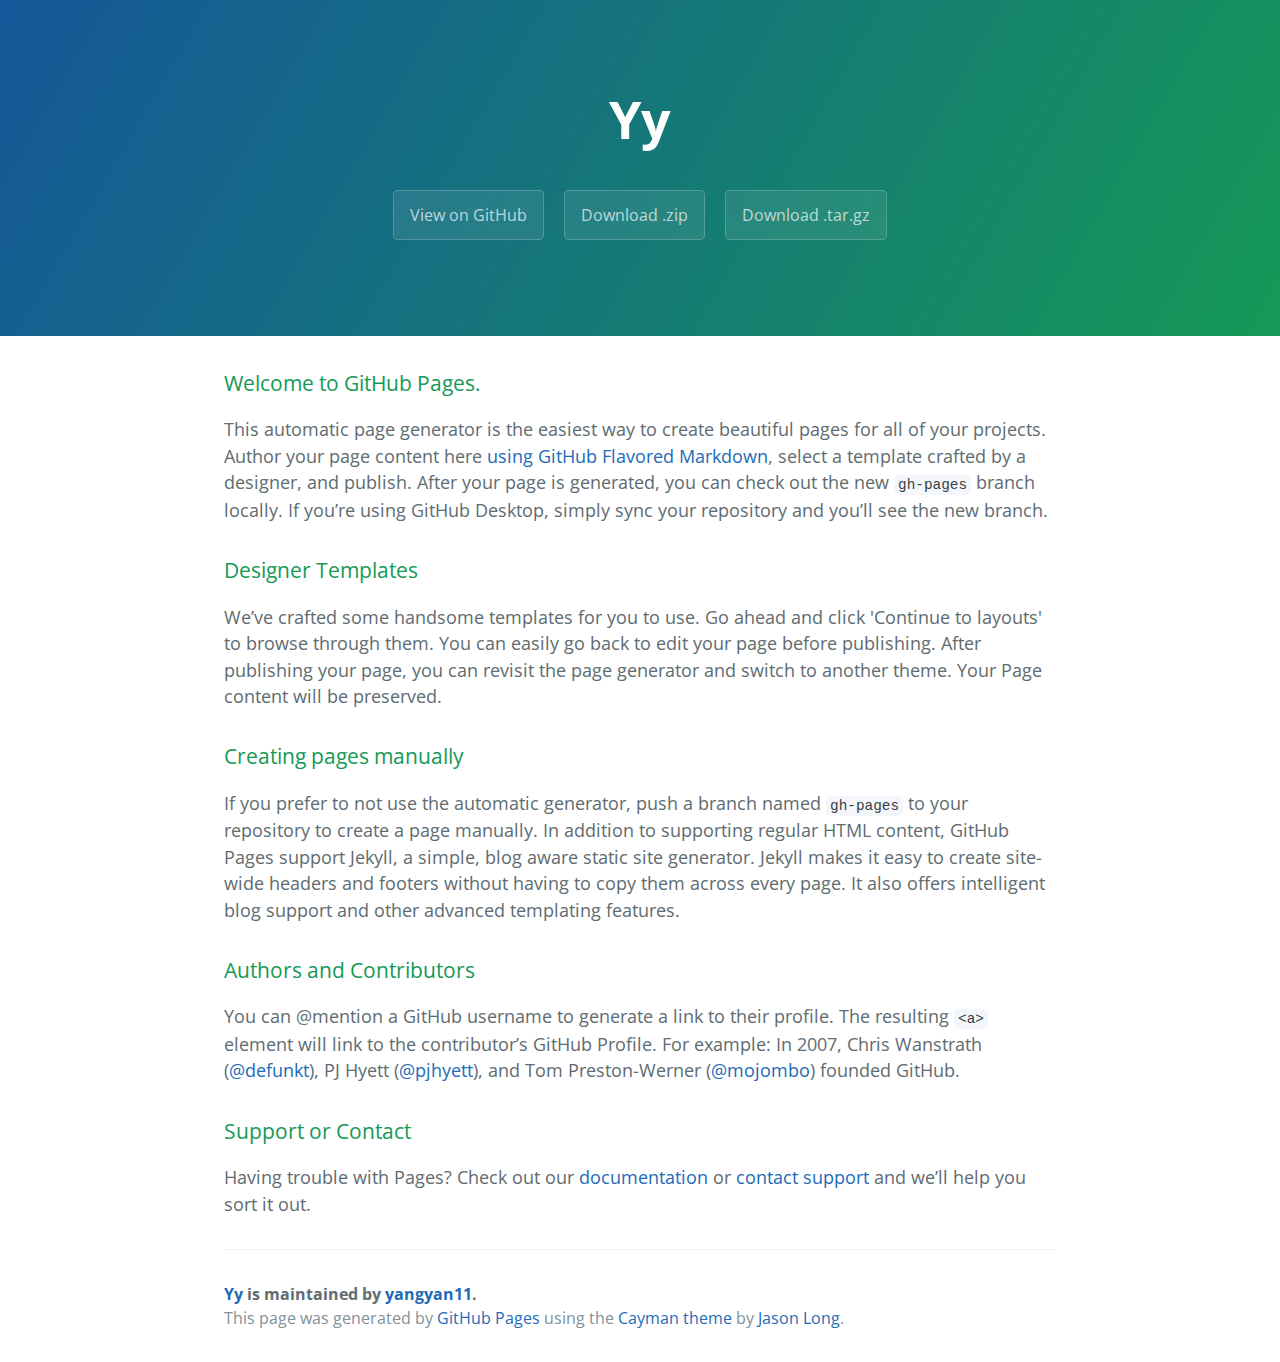
==== index.html @ f7ab3aae "Create gh-pages branch via GitHub" ====
<!DOCTYPE html>
<html lang="en-us">
  <head>
    <meta charset="UTF-8">
    <title>Yy by yangyan11</title>
    <meta name="viewport" content="width=device-width, initial-scale=1">
    <link rel="stylesheet" type="text/css" href="stylesheets/normalize.css" media="screen">
    <link href='https://fonts.googleapis.com/css?family=Open+Sans:400,700' rel='stylesheet' type='text/css'>
    <link rel="stylesheet" type="text/css" href="stylesheets/stylesheet.css" media="screen">
    <link rel="stylesheet" type="text/css" href="stylesheets/github-light.css" media="screen">
  </head>
  <body>
    <section class="page-header">
      <h1 class="project-name">Yy</h1>
      <h2 class="project-tagline"></h2>
      <a href="https://github.com/yangyan11/yy" class="btn">View on GitHub</a>
      <a href="https://github.com/yangyan11/yy/zipball/master" class="btn">Download .zip</a>
      <a href="https://github.com/yangyan11/yy/tarball/master" class="btn">Download .tar.gz</a>
    </section>

    <section class="main-content">
      <h3>
<a id="welcome-to-github-pages" class="anchor" href="#welcome-to-github-pages" aria-hidden="true"><span aria-hidden="true" class="octicon octicon-link"></span></a>Welcome to GitHub Pages.</h3>

<p>This automatic page generator is the easiest way to create beautiful pages for all of your projects. Author your page content here <a href="https://guides.github.com/features/mastering-markdown/">using GitHub Flavored Markdown</a>, select a template crafted by a designer, and publish. After your page is generated, you can check out the new <code>gh-pages</code> branch locally. If you’re using GitHub Desktop, simply sync your repository and you’ll see the new branch.</p>

<h3>
<a id="designer-templates" class="anchor" href="#designer-templates" aria-hidden="true"><span aria-hidden="true" class="octicon octicon-link"></span></a>Designer Templates</h3>

<p>We’ve crafted some handsome templates for you to use. Go ahead and click 'Continue to layouts' to browse through them. You can easily go back to edit your page before publishing. After publishing your page, you can revisit the page generator and switch to another theme. Your Page content will be preserved.</p>

<h3>
<a id="creating-pages-manually" class="anchor" href="#creating-pages-manually" aria-hidden="true"><span aria-hidden="true" class="octicon octicon-link"></span></a>Creating pages manually</h3>

<p>If you prefer to not use the automatic generator, push a branch named <code>gh-pages</code> to your repository to create a page manually. In addition to supporting regular HTML content, GitHub Pages support Jekyll, a simple, blog aware static site generator. Jekyll makes it easy to create site-wide headers and footers without having to copy them across every page. It also offers intelligent blog support and other advanced templating features.</p>

<h3>
<a id="authors-and-contributors" class="anchor" href="#authors-and-contributors" aria-hidden="true"><span aria-hidden="true" class="octicon octicon-link"></span></a>Authors and Contributors</h3>

<p>You can @mention a GitHub username to generate a link to their profile. The resulting <code>&lt;a&gt;</code> element will link to the contributor’s GitHub Profile. For example: In 2007, Chris Wanstrath (<a href="https://github.com/defunkt" class="user-mention">@defunkt</a>), PJ Hyett (<a href="https://github.com/pjhyett" class="user-mention">@pjhyett</a>), and Tom Preston-Werner (<a href="https://github.com/mojombo" class="user-mention">@mojombo</a>) founded GitHub.</p>

<h3>
<a id="support-or-contact" class="anchor" href="#support-or-contact" aria-hidden="true"><span aria-hidden="true" class="octicon octicon-link"></span></a>Support or Contact</h3>

<p>Having trouble with Pages? Check out our <a href="https://help.github.com/pages">documentation</a> or <a href="https://github.com/contact">contact support</a> and we’ll help you sort it out.</p>

      <footer class="site-footer">
        <span class="site-footer-owner"><a href="https://github.com/yangyan11/yy">Yy</a> is maintained by <a href="https://github.com/yangyan11">yangyan11</a>.</span>

        <span class="site-footer-credits">This page was generated by <a href="https://pages.github.com">GitHub Pages</a> using the <a href="https://github.com/jasonlong/cayman-theme">Cayman theme</a> by <a href="https://twitter.com/jasonlong">Jason Long</a>.</span>
      </footer>

    </section>

  
  </body>
</html>
---- stylesheets/stylesheet.css ----
* {
  box-sizing: border-box; }

body {
  padding: 0;
  margin: 0;
  font-family: "Open Sans", "Helvetica Neue", Helvetica, Arial, sans-serif;
  font-size: 16px;
  line-height: 1.5;
  color: #606c71; }

a {
  color: #1e6bb8;
  text-decoration: none; }
  a:hover {
    text-decoration: underline; }

.btn {
  display: inline-block;
  margin-bottom: 1rem;
  color: rgba(255, 255, 255, 0.7);
  background-color: rgba(255, 255, 255, 0.08);
  border-color: rgba(255, 255, 255, 0.2);
  border-style: solid;
  border-width: 1px;
  border-radius: 0.3rem;
  transition: color 0.2s, background-color 0.2s, border-color 0.2s; }
  .btn + .btn {
    margin-left: 1rem; }

.btn:hover {
  color: rgba(255, 255, 255, 0.8);
  text-decoration: none;
  background-color: rgba(255, 255, 255, 0.2);
  border-color: rgba(255, 255, 255, 0.3); }

@media screen and (min-width: 64em) {
  .btn {
    padding: 0.75rem 1rem; } }

@media screen and (min-width: 42em) and (max-width: 64em) {
  .btn {
    padding: 0.6rem 0.9rem;
    font-size: 0.9rem; } }

@media screen and (max-width: 42em) {
  .btn {
    display: block;
    width: 100%;
    padding: 0.75rem;
    font-size: 0.9rem; }
    .btn + .btn {
      margin-top: 1rem;
      margin-left: 0; } }

.page-header {
  color: #fff;
  text-align: center;
  background-color: #159957;
  background-image: linear-gradient(120deg, #155799, #159957); }

@media screen and (min-width: 64em) {
  .page-header {
    padding: 5rem 6rem; } }

@media screen and (min-width: 42em) and (max-width: 64em) {
  .page-header {
    padding: 3rem 4rem; } }

@media screen and (max-width: 42em) {
  .page-header {
    padding: 2rem 1rem; } }

.project-name {
  margin-top: 0;
  margin-bottom: 0.1rem; }

@media screen and (min-width: 64em) {
  .project-name {
    font-size: 3.25rem; } }

@media screen and (min-width: 42em) and (max-width: 64em) {
  .project-name {
    font-size: 2.25rem; } }

@media screen and (max-width: 42em) {
  .project-name {
    font-size: 1.75rem; } }

.project-tagline {
  margin-bottom: 2rem;
  font-weight: normal;
  opacity: 0.7; }

@media screen and (min-width: 64em) {
  .project-tagline {
    font-size: 1.25rem; } }

@media screen and (min-width: 42em) and (max-width: 64em) {
  .project-tagline {
    font-size: 1.15rem; } }

@media screen and (max-width: 42em) {
  .project-tagline {
    font-size: 1rem; } }

.main-content :first-child {
  margin-top: 0; }
.main-content img {
  max-width: 100%; }
.main-content h1, .main-content h2, .main-content h3, .main-content h4, .main-content h5, .main-content h6 {
  margin-top: 2rem;
  margin-bottom: 1rem;
  font-weight: normal;
  color: #159957; }
.main-content p {
  margin-bottom: 1em; }
.main-content code {
  padding: 2px 4px;
  font-family: Consolas, "Liberation Mono", Menlo, Courier, monospace;
  font-size: 0.9rem;
  color: #383e41;
  background-color: #f3f6fa;
  border-radius: 0.3rem; }
.main-content pre {
  padding: 0.8rem;
  margin-top: 0;
  margin-bottom: 1rem;
  font: 1rem Consolas, "Liberation Mono", Menlo, Courier, monospace;
  color: #567482;
  word-wrap: normal;
  background-color: #f3f6fa;
  border: solid 1px #dce6f0;
  border-radius: 0.3rem; }
  .main-content pre > code {
    padding: 0;
    margin: 0;
    font-size: 0.9rem;
    color: #567482;
    word-break: normal;
    white-space: pre;
    background: transparent;
    border: 0; }
.main-content .highlight {
  margin-bottom: 1rem; }
  .main-content .highlight pre {
    margin-bottom: 0;
    word-break: normal; }
.main-content .highlight pre, .main-content pre {
  padding: 0.8rem;
  overflow: auto;
  font-size: 0.9rem;
  line-height: 1.45;
  border-radius: 0.3rem; }
.main-content pre code, .main-content pre tt {
  display: inline;
  max-width: initial;
  padding: 0;
  margin: 0;
  overflow: initial;
  line-height: inherit;
  word-wrap: normal;
  background-color: transparent;
  border: 0; }
  .main-content pre code:before, .main-content pre code:after, .main-content pre tt:before, .main-content pre tt:after {
    content: normal; }
.main-content ul, .main-content ol {
  margin-top: 0; }
.main-content blockquote {
  padding: 0 1rem;
  margin-left: 0;
  color: #819198;
  border-left: 0.3rem solid #dce6f0; }
  .main-content blockquote > :first-child {
    margin-top: 0; }
  .main-content blockquote > :last-child {
    margin-bottom: 0; }
.main-content table {
  display: block;
  width: 100%;
  overflow: auto;
  word-break: normal;
  word-break: keep-all; }
  .main-content table th {
    font-weight: bold; }
  .main-content table th, .main-content table td {
    padding: 0.5rem 1rem;
    border: 1px solid #e9ebec; }
.main-content dl {
  padding: 0; }
  .main-content dl dt {
    padding: 0;
    margin-top: 1rem;
    font-size: 1rem;
    font-weight: bold; }
  .main-content dl dd {
    padding: 0;
    margin-bottom: 1rem; }
.main-content hr {
  height: 2px;
  padding: 0;
  margin: 1rem 0;
  background-color: #eff0f1;
  border: 0; }

@media screen and (min-width: 64em) {
  .main-content {
    max-width: 64rem;
    padding: 2rem 6rem;
    margin: 0 auto;
    font-size: 1.1rem; } }

@media screen and (min-width: 42em) and (max-width: 64em) {
  .main-content {
    padding: 2rem 4rem;
    font-size: 1.1rem; } }

@media screen and (max-width: 42em) {
  .main-content {
    padding: 2rem 1rem;
    font-size: 1rem; } }

.site-footer {
  padding-top: 2rem;
  margin-top: 2rem;
  border-top: solid 1px #eff0f1; }

.site-footer-owner {
  display: block;
  font-weight: bold; }

.site-footer-credits {
  color: #819198; }

@media screen and (min-width: 64em) {
  .site-footer {
    font-size: 1rem; } }

@media screen and (min-width: 42em) and (max-width: 64em) {
  .site-footer {
    font-size: 1rem; } }

@media screen and (max-width: 42em) {
  .site-footer {
    font-size: 0.9rem; } }
---- stylesheets/github-light.css ----
/*
The MIT License (MIT)

Copyright (c) 2016 GitHub, Inc.

Permission is hereby granted, free of charge, to any person obtaining a copy
of this software and associated documentation files (the "Software"), to deal
in the Software without restriction, including without limitation the rights
to use, copy, modify, merge, publish, distribute, sublicense, and/or sell
copies of the Software, and to permit persons to whom the Software is
furnished to do so, subject to the following conditions:

The above copyright notice and this permission notice shall be included in all
copies or substantial portions of the Software.

THE SOFTWARE IS PROVIDED "AS IS", WITHOUT WARRANTY OF ANY KIND, EXPRESS OR
IMPLIED, INCLUDING BUT NOT LIMITED TO THE WARRANTIES OF MERCHANTABILITY,
FITNESS FOR A PARTICULAR PURPOSE AND NONINFRINGEMENT. IN NO EVENT SHALL THE
AUTHORS OR COPYRIGHT HOLDERS BE LIABLE FOR ANY CLAIM, DAMAGES OR OTHER
LIABILITY, WHETHER IN AN ACTION OF CONTRACT, TORT OR OTHERWISE, ARISING FROM,
OUT OF OR IN CONNECTION WITH THE SOFTWARE OR THE USE OR OTHER DEALINGS IN THE
SOFTWARE.

*/

.pl-c /* comment */ {
  color: #969896;
}

.pl-c1 /* constant, variable.other.constant, support, meta.property-name, support.constant, support.variable, meta.module-reference, markup.raw, meta.diff.header */,
.pl-s .pl-v /* string variable */ {
  color: #0086b3;
}

.pl-e /* entity */,
.pl-en /* entity.name */ {
  color: #795da3;
}

.pl-smi /* variable.parameter.function, storage.modifier.package, storage.modifier.import, storage.type.java, variable.other */,
.pl-s .pl-s1 /* string source */ {
  color: #333;
}

.pl-ent /* entity.name.tag */ {
  color: #63a35c;
}

.pl-k /* keyword, storage, storage.type */ {
  color: #a71d5d;
}

.pl-s /* string */,
.pl-pds /* punctuation.definition.string, string.regexp.character-class */,
.pl-s .pl-pse .pl-s1 /* string punctuation.section.embedded source */,
.pl-sr /* string.regexp */,
.pl-sr .pl-cce /* string.regexp constant.character.escape */,
.pl-sr .pl-sre /* string.regexp source.ruby.embedded */,
.pl-sr .pl-sra /* string.regexp string.regexp.arbitrary-repitition */ {
  color: #183691;
}

.pl-v /* variable */ {
  color: #ed6a43;
}

.pl-id /* invalid.deprecated */ {
  color: #b52a1d;
}

.pl-ii /* invalid.illegal */ {
  color: #f8f8f8;
  background-color: #b52a1d;
}

.pl-sr .pl-cce /* string.regexp constant.character.escape */ {
  font-weight: bold;
  color: #63a35c;
}

.pl-ml /* markup.list */ {
  color: #693a17;
}

.pl-mh /* markup.heading */,
.pl-mh .pl-en /* markup.heading entity.name */,
.pl-ms /* meta.separator */ {
  font-weight: bold;
  color: #1d3e81;
}

.pl-mq /* markup.quote */ {
  color: #008080;
}

.pl-mi /* markup.italic */ {
  font-style: italic;
  color: #333;
}

.pl-mb /* markup.bold */ {
  font-weight: bold;
  color: #333;
}

.pl-md /* markup.deleted, meta.diff.header.from-file */ {
  color: #bd2c00;
  background-color: #ffecec;
}

.pl-mi1 /* markup.inserted, meta.diff.header.to-file */ {
  color: #55a532;
  background-color: #eaffea;
}

.pl-mdr /* meta.diff.range */ {
  font-weight: bold;
  color: #795da3;
}

.pl-mo /* meta.output */ {
  color: #1d3e81;
}
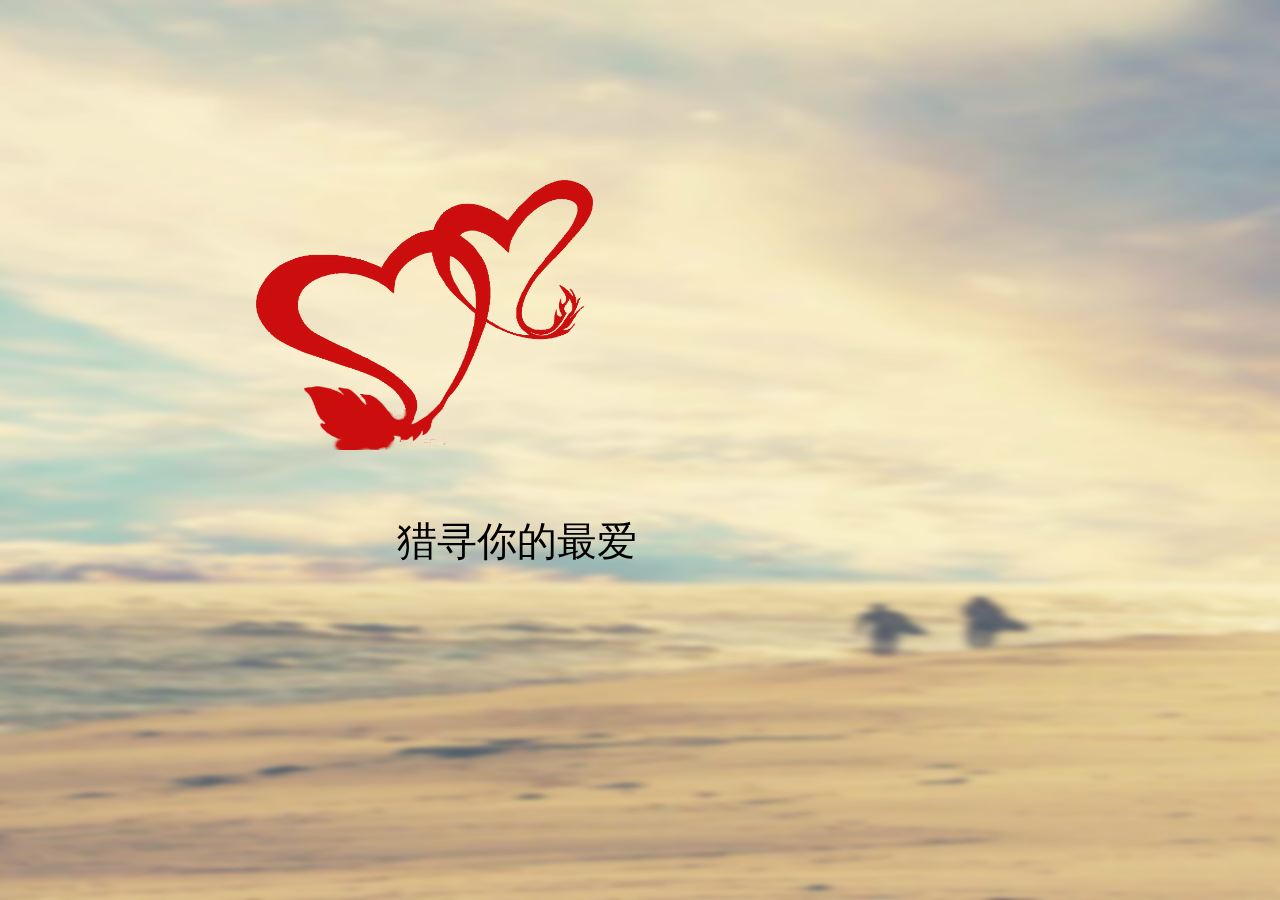
==== commit 65ff2904: "hunlian" ====
--- a/index.html
+++ b/index.html
@@ -1,57 +1,150 @@
 <!DOCTYPE html>
-<html lang="en-us">
-  <head>
-    <meta charset="UTF-8">
-    <title>Yy by yangyan11</title>
-    <meta name="viewport" content="width=device-width, initial-scale=1">
-    <link rel="stylesheet" type="text/css" href="stylesheets/normalize.css" media="screen">
-    <link href='https://fonts.googleapis.com/css?family=Open+Sans:400,700' rel='stylesheet' type='text/css'>
-    <link rel="stylesheet" type="text/css" href="stylesheets/stylesheet.css" media="screen">
-    <link rel="stylesheet" type="text/css" href="stylesheets/github-light.css" media="screen">
-  </head>
-  <body>
-    <section class="page-header">
-      <h1 class="project-name">Yy</h1>
-      <h2 class="project-tagline"></h2>
-      <a href="https://github.com/yangyan11/yy" class="btn">View on GitHub</a>
-      <a href="https://github.com/yangyan11/yy/zipball/master" class="btn">Download .zip</a>
-      <a href="https://github.com/yangyan11/yy/tarball/master" class="btn">Download .tar.gz</a>
-    </section>
+<html>
+<head>
+    <meta charset="utf-8">
+    <meta name="viewport" content="initial-scale=1.0, maximum-scale=1.0, user-scalable=no" />
+    <title></title>
+    <link rel="stylesheet" href="css/swiper.css" />
+	<link rel="stylesheet" href="css/animate.css" />
+	<!--<link rel="stylesheet" href="css/index.css" />-->
+	<script src="js/zepto.min.js"></script>
+	<script src="js/swiper.jquery.js"></script>
+	<script src="js/swiper.animate1.0.2.min.js"></script>
+	<script src="js/swiper.js"></script>
+	<script src="js/index.js"></script>
+		<!--<script src="js/iscroll.js"></script>-->
+	<script src="js/mui.min.js"></script>
+	<link href="css/mui.min.css" rel="stylesheet"/>
+    <style>
+    body,html{
+    	padding: 0;margin: 0;
+    	height: 100%;width: 100%.;
+    }
+    	#index-container{
+    		height: 100%;
+    		position: relative;
+    	}
+    	.swiper-container{
+    		width: 100%;height: 100%;
+    	}
+    	.swiper-slide img{
+    		width: 100%;height: 100%;
+    	}
+    	.title{  
+    		width:5rem;height: 4rem;
+    		/*background: plum;*/   
+    		position: absolute;  
+    		top: 20%;left: 20%;
+    	}
+    	.con{
+    		width: 4rem;height: 01rem;
+    		font-size: 0.6rem;
+    		/*background: pink;*/
+    		position: absolute;
+    		left: 30%;bottom: 35%;
+    	}
+    	.con span {
+    		position: absolute;
+    		top: 20%;left: 5%;
+    	}
+    	.chat{
+    		width: 7rem;height: 13rem;
+    		position: absolute;
+    		bottom: -10%;left: 10%;
+    	}
+    	.love{
+    		width: 5rem;height: 2rem;
+    		/*background: pink;*/
+    		position: absolute;
+    		left: 20%;top: 20%;
+    	}
+    	.love p{
+    		margin: 0;padding: 0;
+    		text-align: center;
+    		/*font-size: 0.8rem;*/
+    	}
+    	.love .yue{
+    		font-size: 0.75rem;
+    		margin-top: 0.2rem;
+    		color: #000;
+    	}
+    	.love .shy{
+    		font-size: 0.6rem;
+    		margin-top: 0.3rem;
+    		color: #606670;
+    	}
+    	.login{
+    		width:5rem ;height: 5rem;
+    		/*background: plum;*/
+    		position: absolute;
+    		left: 27%;top: 30%;
+    	}
+    	.login input{
+    		border: none;
+    		display: block;
+    		width: 3.5rem;height: 1.5rem;
+    		margin-top:0.5rem ;
+    		font-size: 0.5rem;
+    		background: rgba(0,0,0,0);
+    		color: #CDCDCD;
+    		border: 1px solid #ccc;
+    	}
+    </style>
+</head>
+<body>
+<div class="swiper-container" id="index-container">
+	<div class="swiper-wrapper">
+		<div class="swiper-slide">
+			<img src="img/2.png" alt="" />
+			<div class="title ani" swiper-animate-effect="fadeIn" swiper-animate-duration="0.5s" swiper-animate-delay="0.2s">
+				<img src="img/ll.png" alt="" />
+			</div>
+			<div class="con ani" swiper-animate-effect="swing" swiper-animate-duration="0.5s" swiper-animate-delay="0.4s">
+				<span>猎寻你的最爱</span>
+			</div>
+		</div>
+		
+		<div class="swiper-slide">
+			 <div class="b_box">
+			 	<img src="img/3.png" alt="" />
+			 </div>
+			 <div class="chat ani" swiper-animate-effect="fadeInUpBig" swiper-animate-duration="0.3s" swiper-animate-delay="0.2s">
+			 	<img src="img/1-1.png" alt="" />
+			 </div>
+			 <div class="love ani"  swiper-animate-effect="fadeIn" swiper-animate-duration="0.2s" swiper-animate-delay="0.2s">
+			 	<p class="yue">婚恋神器</p>
+			 	<p class="shy">约"Ta"不再害羞</p>
+			 </div>
+		</div>
 
-    <section class="main-content">
-      <h3>
-<a id="welcome-to-github-pages" class="anchor" href="#welcome-to-github-pages" aria-hidden="true"><span aria-hidden="true" class="octicon octicon-link"></span></a>Welcome to GitHub Pages.</h3>
-
-<p>This automatic page generator is the easiest way to create beautiful pages for all of your projects. Author your page content here <a href="https://guides.github.com/features/mastering-markdown/">using GitHub Flavored Markdown</a>, select a template crafted by a designer, and publish. After your page is generated, you can check out the new <code>gh-pages</code> branch locally. If you’re using GitHub Desktop, simply sync your repository and you’ll see the new branch.</p>
-
-<h3>
-<a id="designer-templates" class="anchor" href="#designer-templates" aria-hidden="true"><span aria-hidden="true" class="octicon octicon-link"></span></a>Designer Templates</h3>
-
-<p>We’ve crafted some handsome templates for you to use. Go ahead and click 'Continue to layouts' to browse through them. You can easily go back to edit your page before publishing. After publishing your page, you can revisit the page generator and switch to another theme. Your Page content will be preserved.</p>
-
-<h3>
-<a id="creating-pages-manually" class="anchor" href="#creating-pages-manually" aria-hidden="true"><span aria-hidden="true" class="octicon octicon-link"></span></a>Creating pages manually</h3>
-
-<p>If you prefer to not use the automatic generator, push a branch named <code>gh-pages</code> to your repository to create a page manually. In addition to supporting regular HTML content, GitHub Pages support Jekyll, a simple, blog aware static site generator. Jekyll makes it easy to create site-wide headers and footers without having to copy them across every page. It also offers intelligent blog support and other advanced templating features.</p>
-
-<h3>
-<a id="authors-and-contributors" class="anchor" href="#authors-and-contributors" aria-hidden="true"><span aria-hidden="true" class="octicon octicon-link"></span></a>Authors and Contributors</h3>
-
-<p>You can @mention a GitHub username to generate a link to their profile. The resulting <code>&lt;a&gt;</code> element will link to the contributor’s GitHub Profile. For example: In 2007, Chris Wanstrath (<a href="https://github.com/defunkt" class="user-mention">@defunkt</a>), PJ Hyett (<a href="https://github.com/pjhyett" class="user-mention">@pjhyett</a>), and Tom Preston-Werner (<a href="https://github.com/mojombo" class="user-mention">@mojombo</a>) founded GitHub.</p>
-
-<h3>
-<a id="support-or-contact" class="anchor" href="#support-or-contact" aria-hidden="true"><span aria-hidden="true" class="octicon octicon-link"></span></a>Support or Contact</h3>
-
-<p>Having trouble with Pages? Check out our <a href="https://help.github.com/pages">documentation</a> or <a href="https://github.com/contact">contact support</a> and we’ll help you sort it out.</p>
-
-      <footer class="site-footer">
-        <span class="site-footer-owner"><a href="https://github.com/yangyan11/yy">Yy</a> is maintained by <a href="https://github.com/yangyan11">yangyan11</a>.</span>
-
-        <span class="site-footer-credits">This page was generated by <a href="https://pages.github.com">GitHub Pages</a> using the <a href="https://github.com/jasonlong/cayman-theme">Cayman theme</a> by <a href="https://twitter.com/jasonlong">Jason Long</a>.</span>
-      </footer>
-
-    </section>
-
-  
-  </body>
-</html>
+		<div class="swiper-slide">
+			<div class="b_img">
+				<img src="img/4.png" alt="" />
+			</div>
+			<div class="login">
+				<a href="login.html">
+					<input type="button" placeholder="登录" value="登录"/ class="ani"  swiper-animate-effect="swing" swiper-animate-duration="0.5s" swiper-animate-delay="0.5s">
+				</a>
+				<a href="shouye.html">
+					<input type="button" placeholder="注册" value="马上体验"  class="ani"  swiper-animate-effect="fadeIn" swiper-animate-duration="0.5s" swiper-animate-delay="0.3s"/>
+				</a>
+				
+			</div>
+		</div>
+	</div>
+</div>
+    	
+</body>
+<script>
+	var swiper = new Swiper(".swiper-container",{
+			onInit: function(swiper){ //Swiper2.x的初始化是onFirstInit
+				swiperAnimateCache(swiper); //隐藏动画元素
+				swiperAnimate(swiper); //初始化完成开始动画
+			},
+			onSlideChangeEnd: function(swiper){
+				swiperAnimate(swiper); //每个slide切换结束时也运行当前slide动画
+			}
+			
+		})
+</script>
+</html>--- a/css/index.css
+++ b/css/index.css
@@ -0,0 +1,1016 @@
+body,html{
+	/*width: 100%;height: 100%;*/
+	padding: 0;margin: 0;
+	
+}
+*{
+	box-sizing: border-box;
+}
+/*body{
+	overflow: hidden; 
+}*/
+a,form,button{
+	 -webkit-tap-highlight-color: rgba(0, 0, 0, 0);
+	 text-decoration: none;
+	 color: #999;
+}
+ul,li,p{
+	list-style: none;
+	margin: 0;padding: 0;
+}
+#header{
+ width: 100%;height: 1.2rem;
+ position: fixed;
+ top: 0;left: 0;
+ background: #F7E430;
+ z-index: 3;
+	}
+	#wrapper{
+		position: absolute;
+		top: 1.2rem;left: 0;bottom: 1.3rem;
+		width: 100%;/*overflow: hidden;*/
+		background: #F2F2F2;height: 85%;
+	}
+	/*#wrapper .swiper-container{
+		width: 100%;
+	}*/
+#footer{
+	position: fixed;
+	bottom: 0;left: 0;
+	background: #ccc;
+	width: 100%;height: 1.3rem;
+	z-index: 1;
+}	
+@font-face {
+  font-family: 'icon';  /* project id 200644 */
+  src: url('../font/iconfont.eot');
+  src: url('../font/iconfont.eot?#iefix') format('embedded-opentype'),
+  url('../font/iconfont.woff') format('woff'),
+  url('../font/iconfont.ttf') format('truetype'),
+  url('../font/iconfont.svg#iconfont') format('svg');
+}
+.iconfont{
+	font-family: "icon";
+}
+
+.lb:before{
+	content: "\e61c";
+	font-size:0.65rem;
+	color: #000;
+	position: absolute;
+	top: 30%;left: 3%;
+}
+#header span{
+	font-size: 0.5rem;
+	position: absolute;
+	left: 38%;top: 30%;
+	}
+	
+.like:before{
+	content: "\e665";
+	font-size: 0.65rem;
+	color: #000;
+	position: absolute;
+	top: 30%;right: 3%;
+}
+.slide{
+	width: 100%;height: 100%;
+	position: absolute;
+	left: 10%;top: 0;
+}
+.slide p{
+	font-size: 0.25rem;
+	text-align: center;
+	position: absolute;
+	left: 35%;bottom: -10%;
+}
+.nav_footer .swiper-container{
+	width: 100%;height: 100%;
+}
+.active-nav{
+	color:#F7E430;
+}
+.choo:before{
+	content: "\e60b";
+	font-size:0.6rem;
+	position: absolute;
+	left: 30%;top: 20%;
+}
+.sear:before{
+	content: "\e604";
+	font-size: 0.5rem;
+	position: absolute;
+	left: 30%;top: 20%;
+}
+.mess:before{
+	content: "\e61d";
+	font-size: 0.5rem;
+	position: absolute;
+	left: 33%;top: 20%;
+}
+.find:before{
+	content: "\e642";
+	font-size: 0.6rem;
+	position: absolute;
+	left: 30%;top: 20%;
+}
+.self:before{
+	content: "\e61a";
+	font-size: 0.6rem;
+	position: absolute;
+	left: 22%;top: 20%;
+}
+.main_body{
+	width: 100%;
+}
+.main_body .swiper-container{
+	width: 100%;
+}
+.main_body .girl_box{
+	width: 100%;height: 8.5rem;
+	background: #fff;
+border-bottom:1px solid #000;
+}
+.main_body .boy_box{
+	width: 100%;height: 9.6rem;
+	background: #fff;
+	/*background: pink;*/
+}
+.girl_box .box_header{
+	width: 100%;height: 0.8rem;
+	border-bottom: 1px solid #D8D8D8;
+	
+}
+.girl_box .box_header span	{
+	font-size: 0.45rem; 
+	position: absolute;
+	left: 3%;top: 1%;
+}
+.girl_box .box_header a{
+	font-size: 0.35rem;
+	position: absolute;
+	right: 3%;top: 1.2%;
+	color: #ccc;
+}
+.girl_img{
+	width: 100%;height: 7.6rem;
+	background: #fff;
+
+}
+.girl_img li{
+	width: 33.3333%;height: 3.8rem;
+	/*background: yellow*/
+	float: left;
+}
+.girl_l{
+	width:2.3rem;height: 3rem;
+	margin-left:0.1rem ;
+	margin-top: 0.1rem;
+		border-radius: 10%;
+		position: relative;
+		overflow: hidden;
+}
+.girl_l img{
+	width: 100%;height: 100%;
+	overflow: hidden;
+	border-radius: 10%;
+}
+.mark{
+	width: 100%;height: 0.5rem;
+	position: absolute;
+	left: 0;bottom: 0;
+	background: rgba(0,0,0,0.3);
+	color: #DDDDDD;
+	/*font-size: 0.35rem;*/
+}
+.mark div{
+	display: inline-block;
+	float: right;
+	margin-right: 0.1rem;
+	font-size: 0.3rem;
+}
+.mark span{
+	font-size: 0.3rem;
+	margin-left: 0.1rem;
+}
+.pos:before{
+	content: "\e63a";
+	font-size: 0.35rem;	
+}
+.girl_img li .chat{
+	display: inline-block;
+	width: 1rem;height: 0.4rem;
+	font-size: 0.3rem;
+	margin: 0;padding: 0;
+	margin-left:0.1rem ;
+	margin-top: 0.1rem;
+	margin-right: 0.2rem;
+	border: 1px solid  #CF2D28;
+	background: #fff;
+	border-radius: 5px; 
+	text-align: center;
+	line-height: 0.4rem;
+	color:  #CF2D28;
+	
+}
+.girl_img li .info{
+	display: inline-block;
+	width: 1rem;height: 0.4rem;
+	font-size: 0.3rem;
+	border: 1px solid #CF2D28;
+	background: #CF2D28;
+	border-radius: 5px;
+/*	float: right;*/
+	color:  #FFF;
+	margin-top: 0.1rem;
+	text-align: center;
+	line-height: 0.4rem;
+}
+.boy_box .box_header{
+	width: 100%;height: 0.8rem;
+	border-bottom: 1px solid #D8D8D8;
+	position: relative;
+	
+}
+.boy_box .box_header span	{
+	font-size: 0.45rem; 
+	position: absolute;
+	left: 3%;top: 15%;
+}
+.boy_box .box_header a{
+	font-size: 0.35rem;
+	position: absolute;
+	right: 3%;top: 20%; 
+	color: #ccc;
+}
+.box{
+	width: 100%;height: 15rem;
+	background: red;
+}
+.box1{
+	width: 100%;height: 15rem;
+	background:pink;
+} 
+
+
+/*第二屏幕*/
+.sousuo{
+	width:100%;height: 0.8rem;
+}
+.sousuo input{
+	width:100%;height: 100%;
+	position: absolute;
+	left: 0;top: 0;
+	z-index: 2;
+}
+.tsk{
+	width: 100%;height: 0.8rem;
+	background: #fff;border-bottom: 1px solid #ccc;
+	position: relative;
+}
+.tsk span{
+	font-size: 0.35rem;position: absolute;
+	left: 3%;top: 20%;
+}
+.l_box{
+	width: 100%;height: 2.5rem;
+	position: relative;
+	border-bottom: 1px solid #ccc;
+	background: #fff;
+	 
+}
+.photo{
+	width: 2.2rem;height: 2.2rem;
+	border-radius: 50%;
+	position: absolute;
+	left: 3%;top: 5%;
+	background: plum;
+	overflow: hidden;
+	box-shadow: 0 5px 10px #ccc;
+}
+.photo img{
+	width: 100%;height: 100%;
+}
+.box_word{
+	width: 3.5rem;height: 2.2rem;
+	/*background: pink;*/
+	position: absolute;
+	top: 5%;left: 2.6rem;
+}
+.word_name{
+	font-size: 0.35rem;color:#555555;
+	position: absolute;
+	left: 7%;top: 20%;
+}
+.word_mess{
+	font-size: 0.3rem;color: #999999;
+	position: absolute;
+	left: 7%;top: 38%;
+}
+.word_money{
+	font-size: 0.3rem;color: #999999;
+	position: absolute;
+	left: 7%;top: 55%;
+}
+.hi:before{
+	content: "\e62b";
+	font-size: 1.3rem;
+	position: absolute;
+	right: 3%;bottom: 40%;
+	color:orange;
+}
+.talk_name{
+	font-size: 0.5rem;color:#555555;
+	position: absolute;
+	left: 7%;top: 20%;
+}
+.talk_con{
+	font-size: 0.35rem;color: #999999;
+	position: absolute;
+	left: 7%;top: 55%;
+}
+.talk_time{
+	width: 2rem;height: 2.2rem;
+	position: absolute;
+	right: 3%;top: 5%;
+}
+.talk_time span{
+	font-size: 0.35rem;
+	color: #CCCCCC;
+	position: absolute;
+	right: 5%;top: 30%;
+}
+.act{
+	width: 100%;height: 3.6rem;
+	background:#fff;
+}
+.s_box{
+	width: 100%;height: 1.2rem;
+	box-sizing: border-box;
+	border-bottom: 1px solid #ccc;
+	background: #fff;
+	position: relative;
+}
+.dt:before{
+	content: "\e665";font-size: 0.6rem;
+	position: absolute;
+	left: 3%;top: 35%;
+	color: #7DBDF7;
+}
+.yy:before{
+	content: "\e62d";font-size: 0.6rem;
+	position: absolute;
+	left: 3%;top: 35%;
+	color: #7DBDF7;
+}
+.fj:before{
+	content: "\e63a";font-size: 0.6rem;
+	position: absolute;
+	left: 3%;top: 35%;
+	color: #7DBDF7;
+}
+.ht:before{
+	content: "\e617";font-size: 0.55rem;
+	position: absolute;
+	right: 3%;top: 32%;
+	color: #F7E433;
+}
+.ht1:before{
+	content: "\e617";font-size: 0.65rem;
+	position: absolute;
+	right: 3%;top: 32%;
+	color: #F7E433;
+}
+.s_box span{
+	font-size: 0.4rem; 
+	position: absolute;
+	left: 12%;top: 35%;
+}
+.mark_box{
+	width: 100%;height: 0.5rem;
+	background: #F2F2F2;
+}
+.wz{
+	width: 100%;height: 2.4rem;
+	/*background: pink;*/
+}
+.bot:before{
+	content: "\e618";font-size: 0.6rem;
+	position: absolute;
+	left: 3%;top: 35%;
+	color: #7DBDF7;
+}
+.ans:before{
+	content: "\e62c";font-size: 0.4rem;
+	position: absolute;
+	left: 3%;top: 35%;
+	color: #7DBDF7;
+}
+.pht:before{
+	content: "\e64d";font-size: 0.6rem;
+	/*content: "\e62d";font-size: 0.6rem;*/
+	position: absolute;
+	left:2%;top: 35%;
+	color: #2B91F1;
+}
+.col:before{
+	content: "\e620";font-size: 0.6rem;
+	/*content: "\e62d";font-size: 0.6rem;*/
+	position: absolute;
+	left: 2%;top: 35%;
+	color: #2B91F1;
+}
+.sys:before{
+	content: "\e6f5";font-size: 0.6rem;
+	/*content: "\e62d";font-size: 0.6rem;*/
+	position: absolute;
+	left:2%;top: 35%;
+	color: #2B91F1;
+}
+.user:before{
+	content: "\e627";font-size: 0.55rem;
+	/*content: "\e62d";font-size: 0.6rem;*/
+	position: absolute;
+	left: 2%;top: 35%;
+	color: #2B91F1;
+}
+
+
+
+/*self.html*/
+.my:before{
+	content: "\e602";
+	font-size:0.65rem;
+	color: #fff;
+	position: absolute;
+	top: 30%;left: 3%;
+}
+.banner{
+	width: 100%;height: 4.5rem;
+	background: red;
+	position: relative;
+}
+.banner img{
+	width: 100%;height: 100%;
+}
+.banner .self_photo{
+	width: 2rem;height: 2rem;
+	background: plum;
+	position: absolute;
+	left:40%;top:15%;
+	border-radius: 50%;
+	overflow: hidden;
+	box-sizing: border-box;
+	border: 3px solid #F7E433;
+}
+.self_mess{
+	width: 80%;height:1.2rem;
+	/*background: plum;*/
+	position: absolute;
+	left: 15%;bottom: 10%;
+	color: #D8D8D8;
+}
+.mess_name{
+	font-size: 0.45rem;
+	display: block;
+	position: absolute;
+	top: 0;left: 33%;
+}
+.mess_info{
+	display: block;
+	font-size: 0.3rem;
+	position: absolute;
+	bottom: 10%;left: 13%;
+}
+.b_box{
+	width: 100%;height: 5.1rem;
+	background: pink;
+}
+.ly{
+	width: 100%;height: 1.5rem;
+	background: #fff;
+}
+.ly ul{
+	margin: 0;padding: 0;
+	width: 100%;height: 100%;
+	border-bottom: 1px solid #ccc;
+}
+.ly ul li{
+	margin: 0;padding: 0;
+	margin-top: 1%;
+	width: 33.3333%;height: 90%;
+	/*background: yellow;*/
+	float: left;
+	box-sizing: border-box;
+	border-right:1px solid #ccc;
+	position: relative;
+}
+.dt1:before{
+	content: "\e613";
+	font-size: 0.7rem;
+	color: #2B91F1;
+	position: absolute;
+	top: 10%;left: 30%;
+}
+.ly ul li p{
+	margin: 0;padding: 0;
+	font-size: 0.30rem;
+	position: absolute;
+	bottom: 8%;left: 33%;
+	text-align: center;
+}
+.att:before{
+	content: "\e7c6";
+	font-size: 0.7rem;
+	color: #2B91F1;
+	position: absolute;
+	top: 10%;left: 30%;
+}
+.mes:before{
+	content: "\e60a";
+	font-size: 0.7rem;
+	color: #2B91F1;
+	position: absolute;
+	top: 10%;left: 35%;
+}
+.yh:before{
+	content: "\e635";font-size: 0.55rem;
+	position: absolute;
+	left: 3%;top: 35%;
+	color: #7DBDF7;
+}
+.par:before{
+	content: "\e621";font-size: 0.6rem;
+	position: absolute;
+	left: 3%;top: 35%;
+	color: #7DBDF7;
+}
+.per:before{
+	content: "\e658";font-size: 0.6rem;
+	position: absolute;
+	left: 3%;top: 35%;
+	color: #7DBDF7;
+}
+.m_box{
+	width: 100%;height: 5.6rem;
+	background: #fff;
+}
+.biaoti{
+	width: 100%;height: 1.5rem;
+	/*background: plum;*/
+	position: relative; 
+}
+.con{
+	width: 100%;height: 0.75rem;
+	/*background: pink;*/
+	position: relative;
+}
+.image{
+	width: 100%;height: 2.6rem;
+	/*background: red;*/
+}
+.caozuo{
+	width: 100%;height: 0.75rem;
+	/*background: yellow;*/position: relative;
+	color: #CDCDCD;
+}
+.photo2{
+	width: 1.2rem;height: 1.2rem;
+	/*background: red;*/
+	border-radius: 50%;
+	position: absolute;
+	left: 2%;top: 10%;
+	overflow: hidden;
+}
+.photo2 img{
+	width: 100%;height: 100%;
+}
+.biaoti_word{
+	width: 2.5rem;height: 1.2rem;
+	position: absolute;
+	top: 10%;left: 20%;
+	
+}
+.biaoti_word span:nth-child(1){
+	display: block;
+	font-size: 0.35rem;
+	/*margin-top: 0.2rem;margin-bottom: 0.2rem;*/
+	position: absolute;top: 20%;left: 0;
+	color: #666;
+}
+.biaoti_word span:nth-child(2){
+	font-size: 0.3rem;color: #999999;margin-top: 0.4rem;
+	position: absolute;bottom: 0%;left: 0;
+}
+.biaoti_word span:nth-child(3){
+	font-size: 0.3rem;color: #999999;margin-top: 0.4rem;
+	position: absolute;right: 10%;bottom: 0% ;
+}
+.con span{
+	font-size: 0.35rem;display: block;
+	position: absolute;top: 20%;left: 3%;
+	color: #828282;
+}
+.image .s_img{
+	width: 33.33333%;height: 2.4rem;
+	/*background: pink;*/
+	float: left;margin-top: 0.1rem;
+}
+.s_img div{
+	width: 2.4rem;height: 100%;
+	margin-left: 0.1rem;overflow: hidden;
+}
+
+.s_img div img{
+	width: 100%;height: 100%;
+}
+.caozuo .dz{
+	position: absolute;
+	bottom: 20%;right: 30%;
+}
+.dz:before{
+	content: "\e636";
+	position: absolute;bottom: 10%;right:100%;
+}
+.caozuo .zf{
+	position: absolute;bottom: 20%;right: 15%;
+}
+.zf:before{
+	content: "\e65e";
+	position: absolute;bottom: 10%;right: 100%;
+}
+
+
+/*denglu*/
+.login_header{
+ width: 100%;height: 8%;
+ background: #F7E430;
+ margin: 0;padding: 0;
+	}
+.login_header p{
+	margin: 0;padding: 0;
+	text-align: center;
+	font-size: 0.8rem;
+	color: #333;
+	line-height: 1.2rem;
+} 
+.login_body{
+	width: 100%;height: 91%;	
+	position: relative;
+}
+.login_body img{
+	width: 100%;height: 100%;
+}
+.head_img{
+	width: 2rem;height: 2rem;
+	position: absolute;
+	left: 37%;top: 10%;
+	border-radius: 50%;
+	overflow: hidden;
+	border: 3px solid #F7E430;
+}
+.login_box{
+	width: 5rem;height: 2.4rem;
+	position: absolute;
+	left: 20%;top: 30%;
+	background: rgba(0,0,0,0.2);
+	border-radius: 15px;
+}
+.login_body .login_box input:nth-child(1),.login_body .login_box input:nth-child(2){
+	border: none;
+	background-color: rgba(0,0,0,0);
+	display: block;  
+	font-size: 0.4rem;width: 100%;
+	height: 1.2rem;margin: 0;
+	/*text-align: center;*/
+	/*line-height: 2.4rem;*/
+}
+.login_body .login_box input:nth-child(1){
+	border-bottom: 1px solid #E9E9E9;
+}
+.btn{
+	width: 5.5rem;height: 1rem;
+	position: absolute;
+	left: 23%;top: 53%;
+}
+.login_body .btn input{
+	border: none;
+	background-color: #F7A030;
+	width:4.5rem;height: 0.8rem;
+	color: #fff;font-size: 0.35rem;
+	border-radius: 10px;
+}
+.for{
+	width: 4.5rem;height: 0.5rem;
+	/*background: #fff;*/
+	color: #C0C0C0;
+	position: absolute;
+	bottom: 35%;left: 23%;
+}
+.for span:nth-child(1){
+	float: left;
+	font-size: 0.25rem;
+}
+.for span:nth-child(2){
+	float: right;
+	font-size: 0.25rem;
+}
+.pan{
+	width: 4.5rem;height: 0.4rem;
+	/*background: #fff;*/
+	color:#666666;
+	position: absolute;
+	left: 23%;bottom: 30%;
+	font-size: 0.25rem;
+}
+.concat{
+	width: 4.5rem;height: 1.2rem;
+	position: absolute;
+	left: 22%;bottom: 20%;
+	/*background: #fff;*/
+}
+.concat ul{
+	width: 100%;height: 100%;
+	margin: 0;padding: 0;
+}
+.concat ul li {
+	width: 33.3333%;height: 100%;
+	/*background: yellow;*/
+	float: left;
+	position: relative;
+	color: #E9E9E9; 
+}
+.wx:before{
+	content: "\e603";
+	font-size: 0.6rem;
+	position: absolute;
+	left: 25%;top: 29%;
+}
+.qq:before{
+	content: "\e605";
+	font-size: 0.8rem;
+	position: absolute;
+	left: 15%;top: 29%;
+}
+.bd:before{
+	content: "\e7df";
+	font-size: 0.5rem;
+	position: absolute;
+	left: 15%;top: 29%;
+}
+
+
+
+
+
+
+
+/*info*/
+.back{
+	width: 100%;height: 7rem;
+	position: relative;
+}
+.back img{
+	width: 100%;height: 100%;
+}
+.tui:before{
+	content: "\e63d";
+	font-size: 0.8rem;
+	position: absolute;
+	left: 5%;top: 10%;
+	color: #F7E430;
+}
+.tx{
+	width:100%;height: 1.8rem;
+	background: rgba(0,0,0,0.1);
+	position: absolute;
+	left: 0;top: 6.3rem;
+	z-index: 3;
+}
+.photo1{
+	width: 2.2rem;height: 2.2rem;
+	border-radius: 50%;
+	position: absolute;
+	left: 3%;top: -28%;
+	background: plum;
+	overflow: hidden;
+	box-shadow: 0 5px 10px #ccc;
+}
+.photo1 img{
+	width: 100%;height: 100%;
+}
+.tx_word{
+	width: 2rem;height: 100%;
+	/*background: plum;*/
+	position: absolute;
+	left: 30%;top: 0;
+}
+.tx_title{
+	font-size: 0.4rem;
+	position: absolute;
+	top: 12%;left: 16%;
+	color: #CCCCCC;
+}
+.tx_con{
+	font-size: 0.35rem;
+	position: absolute;
+	bottom: 20%;left: 16%;
+	color: #797979;
+}
+.z:before{
+	content: "\e636";
+	font-size: 0.5rem;
+	position: absolute;
+	right: 2%;top: 10%;
+	color: #CCCCCC;
+}
+.xc{
+	width: 100%;height: 4.2rem;
+	/*background:pink;*/
+	position: relative;
+	margin-bottom: 0.2rem;
+	background: #fff;
+}
+.xc_title{
+	width: 100%;height: 0.5rem;
+	/*background: plum;*/
+	position: absolute;
+	top: 29%;left: 0;
+}
+.xc_mark{
+	width: 0.15rem;height: 0.4rem;
+	background: #F7E430;
+	float: left;
+	margin-left:0.4rem ;margin-top: 0.05rem;
+}
+.xc_title p{
+	font-size: 0.4rem;
+	margin-left: 0.3rem;color: #666666;
+	line-height: 0.5rem;
+}
+.xc_img{
+	width: 100%;height:2.4rem ;
+	/*background: red;*/
+	position: absolute;
+	left: 0;bottom: 0;
+}
+.xc_img ul {
+	width: 100%;height: 100%;
+	margin: 0;padding: 0;
+}
+.xc_img ul li{
+	padding: 0;margin: 0;
+	width: 33.333%;height: 100%;
+	/*background: yellow;*/
+	float: left;
+}
+.xc_img ul li div{
+	width: 2.5rem;height: 100%;
+	/*background: yellow;*/
+	margin-left: 0.15rem;
+}
+.xc_img ul li div img{
+	width: 100%;height: 100%;
+} 
+.mark1{
+	width: 100%;
+	height: 0.5rem;
+	background: #DDDDDD;
+}
+.xc_title1{
+	width: 100%;height: 0.5rem;
+	/*padding: 0.1rem;*/margin-bottom: 0.1rem;margin-top: 0.1rem;
+}
+.xc_title1 .aiq{
+	margin: 0;
+	font-size: 0.4rem;
+    color: #666666;
+	line-height: 0.5rem;
+}
+.xc1 .dubai{
+	width: 93.5%;height: 1.5rem; 
+	color: #555555;
+	font-size: 0.35rem;line-height: 0.5rem;
+	margin-left:0.2rem ;margin-right: 0.2rem;
+}
+.xc1{
+	width: 100%;height: 2.1rem;
+	background:#fff;
+}
+.xc2{
+	width: 100%;height: 9.3rem;
+	background:#fff;
+}
+.xc2 .xc_box{
+	width: 100%;height: 0.8rem;
+	/*background: yellow;*/
+	border-bottom: 1px solid #CCCCCC;
+}
+.xc_box{
+	line-height: 0.8rem;
+	font-size: 0.35rem;
+	color: #999999;
+}
+.xc_box .left{
+	float: left; 
+	margin-left:0.2rem ;
+}
+.xc_box .right{
+	float: right;
+	margin-right: 0.2rem;
+}
+.xc_box .more{
+	text-align: center;
+	margin: 0;padding: 0;
+	font-size: 0.35rem;
+}
+.footer{
+	width: 100%;height: 1.3rem;
+	background: #F7E430;
+}
+.bigbox{
+	width: 80%;height: 100%;
+	/*background: red;*/
+	margin-left: 10%;
+}
+.footer_box{
+	width: 33.333%;height: 100%;
+	float: left;
+	position: relative;
+}
+.footer_box p{
+	font-size: 0.35rem;
+	text-align: center;
+    /*line-height: 2rem;*/
+    color: #555555;
+    margin-top: 0.8rem;
+}
+.gz:before{
+	content: "\e639";
+	font-size: 0.8rem;
+	position: absolute;
+	top: 18%;left: 30%;
+}
+.ha:before{
+	content: "\e611";
+	font-size: 0.7rem;
+	position: absolute;
+	top: 18%;left: 32%;
+}
+.lw:before{
+	content: "\e624";
+	font-size: 0.7rem;
+	position: absolute;
+	top: 18%;left: 32%;
+}
+.tc:before{
+	content: "\e63d";
+	font-size: 0.5rem;
+	position: absolute;
+	left: 2%;top: 32%;
+}
+.back1{
+	width: 100%;height: 100%;
+}
+.back1 img{
+	width: 100%;height: 100%;
+}
+.dibu{
+	border-top: 1px solid #ccc;
+	width: 100%;height: 100%;
+	background: #F2F2F2;
+}
+.ly:before{
+	content: "\e62e";
+	font-size:1rem ;
+	position: absolute;
+	left: 2%;top: 30%;
+	color: #656565;
+}
+.bq:before{
+	content: "\e626";
+	font-size:1rem ;
+	position: absolute;
+	right: 14%;top: 30%;
+	color: #656565;
+	
+}
+.tj:before{
+	content: "\e61e";
+	font-size:0.9rem ;
+	position: absolute;
+	right: 2%;top: 25%;
+	color: #656565;
+	
+}
+#footer .dibu input{
+	display: block;
+	width: 4.5rem;height: 0.8rem;
+	/*background: #000;*/
+	position: absolute;
+	left: 18%;top: 15%;
+}
+
+
+
+
--- a/css/mui.min.css
+++ b/css/mui.min.css
@@ -0,0 +1,5 @@
+/*!
+ * =====================================================
+ * Mui v3.3.0 (http://dev.dcloud.net.cn/mui)
+ * =====================================================
+ *//*! normalize.css v3.0.1 | MIT License | git.io/normalize */html{font-family:sans-serif;-webkit-text-size-adjust:100%}body{margin:0}article,aside,details,figcaption,figure,footer,header,hgroup,main,nav,section,summary{display:block}audio,canvas,progress,video{display:inline-block;vertical-align:baseline}audio:not([controls]){display:none;height:0}[hidden],template{display:none}a{background:0 0}a:active,a:hover{outline:0}abbr[title]{border-bottom:1px dotted}b,strong{font-weight:700}dfn{font-style:italic}h1{margin:.67em 0}mark{color:#000;background:#ff0}small{font-size:80%}sub,sup{font-size:75%;line-height:0;position:relative;vertical-align:baseline}sup{top:-.5em}sub{bottom:-.25em}img{border:0}svg:not(:root){overflow:hidden}figure{margin:1em 40px}hr{box-sizing:content-box;height:0}pre{overflow:auto}code,kbd,pre,samp{font-family:monospace,monospace;font-size:1em}button,input,optgroup,select,textarea{font:inherit;margin:0;color:inherit}button{overflow:visible}button,select{text-transform:none}button,html input[type=button],input[type=reset],input[type=submit]{cursor:pointer;-webkit-appearance:button}button[disabled],html input[disabled]{cursor:default}input{line-height:normal}input[type=checkbox],input[type=radio]{box-sizing:border-box;padding:0}input[type=number]::-webkit-inner-spin-button,input[type=number]::-webkit-outer-spin-button{height:auto}input[type=search]::-webkit-search-cancel-button,input[type=search]::-webkit-search-decoration{-webkit-appearance:none}fieldset{margin:0 2px;padding:.35em .625em .75em;border:1px solid silver}legend{padding:0;border:0}textarea{overflow:auto}optgroup{font-weight:700}table{border-spacing:0;border-collapse:collapse}td,th{padding:0}*{-webkit-box-sizing:border-box;box-sizing:border-box;-webkit-user-select:none;outline:0;-webkit-tap-highlight-color:transparent;-webkit-tap-highlight-color:transparent}body{font-family:'Helvetica Neue',Helvetica,sans-serif;font-size:17px;line-height:21px;color:#000;background-color:#efeff4;-webkit-overflow-scrolling:touch}a{text-decoration:none;color:#007aff}a:active{color:#0062cc}.mui-content{background-color:#efeff4;-webkit-overflow-scrolling:touch}.mui-bar-nav~.mui-content{padding-top:44px}.mui-bar-nav~.mui-content.mui-scroll-wrapper .mui-scrollbar-vertical{top:44px}.mui-bar-header-secondary~.mui-content{padding-top:88px}.mui-bar-header-secondary~.mui-content.mui-scroll-wrapper .mui-scrollbar-vertical{top:88px}.mui-bar-footer~.mui-content{padding-bottom:44px}.mui-bar-footer~.mui-content.mui-scroll-wrapper .mui-scrollbar-vertical{bottom:44px}.mui-bar-footer-secondary~.mui-content{padding-bottom:88px}.mui-bar-footer-secondary~.mui-content.mui-scroll-wrapper .mui-scrollbar-vertical{bottom:88px}.mui-bar-tab~.mui-content{padding-bottom:50px}.mui-bar-tab~.mui-content.mui-scroll-wrapper .mui-scrollbar-vertical{bottom:50px}.mui-bar-footer-secondary-tab~.mui-content{padding-bottom:94px}.mui-bar-footer-secondary-tab~.mui-content.mui-scroll-wrapper .mui-scrollbar-vertical{bottom:94px}.mui-content-padded{margin:10px}.mui-inline{display:inline-block;vertical-align:top}.mui-block{display:block!important}.mui-visibility{visibility:visible!important}.mui-hidden{display:none!important}.mui-ellipsis{overflow:hidden;white-space:nowrap;text-overflow:ellipsis}.mui-ellipsis-2{display:-webkit-box;overflow:hidden;white-space:normal!important;text-overflow:ellipsis;word-wrap:break-word;-webkit-line-clamp:2;-webkit-box-orient:vertical}.mui-table{display:table;width:100%;table-layout:fixed}.mui-table-cell{position:relative;display:table-cell}.mui-text-left{text-align:left!important}.mui-text-center{text-align:center!important}.mui-text-justify{text-align:justify!important}.mui-text-right{text-align:right!important}.mui-pull-left{float:left}.mui-pull-right{float:right}.mui-list-unstyled{padding-left:0;list-style:none}.mui-list-inline{margin-left:-5px;padding-left:0;list-style:none}.mui-list-inline>li{display:inline-block;padding-right:5px;padding-left:5px}.mui-clearfix:after,.mui-clearfix:before{display:table;content:' '}.mui-clearfix:after{clear:both}.mui-bg-primary{background-color:#007aff}.mui-bg-positive{background-color:#4cd964}.mui-bg-negative{background-color:#dd524d}.mui-error{margin:88px 35px;padding:10px;border-radius:6px;background-color:#bbb}.mui-subtitle{font-size:15px}h1,h2,h3,h4,h5,h6{line-height:1;margin-top:5px;margin-bottom:5px}.mui-h1,h1{font-size:36px}.mui-h2,h2{font-size:30px}.mui-h3,h3{font-size:24px}.mui-h4,h4{font-size:18px}.mui-h5,h5{font-size:14px;font-weight:400;color:#8f8f94}.mui-h6,h6{font-size:12px;font-weight:400;color:#8f8f94}p{font-size:14px;margin-top:0;margin-bottom:10px;color:#8f8f94}.mui-row:after,.mui-row:before{display:table;content:' '}.mui-row:after{clear:both}.mui-col-sm-1,.mui-col-sm-10,.mui-col-sm-11,.mui-col-sm-12,.mui-col-sm-2,.mui-col-sm-3,.mui-col-sm-4,.mui-col-sm-5,.mui-col-sm-6,.mui-col-sm-7,.mui-col-sm-8,.mui-col-sm-9,.mui-col-xs-1,.mui-col-xs-10,.mui-col-xs-11,.mui-col-xs-12,.mui-col-xs-2,.mui-col-xs-3,.mui-col-xs-4,.mui-col-xs-5,.mui-col-xs-6,.mui-col-xs-7,.mui-col-xs-8,.mui-col-xs-9{position:relative;min-height:1px}.mui-row>[class*=mui-col-]{float:left}.mui-col-xs-12{width:100%}.mui-col-xs-11{width:91.66666667%}.mui-col-xs-10{width:83.33333333%}.mui-col-xs-9{width:75%}.mui-col-xs-8{width:66.66666667%}.mui-col-xs-7{width:58.33333333%}.mui-col-xs-6{width:50%}.mui-col-xs-5{width:41.66666667%}.mui-col-xs-4{width:33.33333333%}.mui-col-xs-3{width:25%}.mui-col-xs-2{width:16.66666667%}.mui-col-xs-1{width:8.33333333%}@media (min-width:400px){.mui-col-sm-12{width:100%}.mui-col-sm-11{width:91.66666667%}.mui-col-sm-10{width:83.33333333%}.mui-col-sm-9{width:75%}.mui-col-sm-8{width:66.66666667%}.mui-col-sm-7{width:58.33333333%}.mui-col-sm-6{width:50%}.mui-col-sm-5{width:41.66666667%}.mui-col-sm-4{width:33.33333333%}.mui-col-sm-3{width:25%}.mui-col-sm-2{width:16.66666667%}.mui-col-sm-1{width:8.33333333%}}.mui-scroll-wrapper{position:absolute;z-index:2;top:0;bottom:0;left:0;overflow:hidden;width:100%}.mui-scroll{position:absolute;z-index:1;width:100%;-webkit-transform:translateZ(0);transform:translateZ(0)}.mui-scrollbar{position:absolute;z-index:9998;overflow:hidden;-webkit-transition:500ms;transition:500ms;transform:translateZ(0px);pointer-events:none;opacity:0}.mui-scrollbar-vertical{top:0;right:1px;bottom:2px;width:4px}.mui-scrollbar-vertical .mui-scrollbar-indicator{width:100%}.mui-scrollbar-horizontal{right:2px;bottom:0;left:2px;height:4px}.mui-scrollbar-horizontal .mui-scrollbar-indicator{height:100%}.mui-scrollbar-indicator{position:absolute;display:block;box-sizing:border-box;-webkit-transition:.01s cubic-bezier(.1,.57,.1,1);transition:.01s cubic-bezier(.1,.57,.1,1);transform:translate(0px,0) translateZ(0px);border:1px solid rgba(255,255,255,.80196);border-radius:2px;background:rgba(0,0,0,.39804)}.mui-plus-pullrefresh .mui-fullscreen .mui-scroll-wrapper .mui-scroll-wrapper,.mui-plus-pullrefresh .mui-fullscreen .mui-slider-group .mui-scroll-wrapper{position:absolute;top:0;bottom:0;left:0;overflow:hidden;width:100%}.mui-plus-pullrefresh .mui-fullscreen .mui-scroll-wrapper .mui-scroll,.mui-plus-pullrefresh .mui-fullscreen .mui-slider-group .mui-scroll{position:absolute;width:100%}.mui-plus-pullrefresh .mui-scroll-wrapper,.mui-plus-pullrefresh .mui-slider-group{position:static;top:auto;bottom:auto;left:auto;overflow:auto;width:auto}.mui-plus-pullrefresh .mui-slider-group{overflow:visible}.mui-plus-pullrefresh .mui-scroll{position:static;width:auto}.mui-off-canvas-wrap .mui-bar{position:absolute!important;-webkit-transform:translate3d(0,0,0);transform:translate3d(0,0,0);-webkit-box-shadow:none;box-shadow:none}.mui-off-canvas-wrap{position:relative;z-index:1;overflow:hidden;width:100%;height:100%}.mui-off-canvas-wrap .mui-inner-wrap{position:relative;z-index:1;width:100%;height:100%}.mui-off-canvas-wrap .mui-inner-wrap.mui-transitioning{-webkit-transition:-webkit-transform 350ms;transition:transform 350ms cubic-bezier(.165,.84,.44,1)}.mui-off-canvas-wrap .mui-inner-wrap .mui-off-canvas-left{-webkit-transform:translate3d(-100%,0,0);transform:translate3d(-100%,0,0)}.mui-off-canvas-wrap .mui-inner-wrap .mui-off-canvas-right{-webkit-transform:translate3d(100%,0,0);transform:translate3d(100%,0,0)}.mui-off-canvas-wrap.mui-active{overflow:hidden;height:100%}.mui-off-canvas-wrap.mui-active .mui-off-canvas-backdrop{position:absolute;z-index:998;top:0;right:0;bottom:0;left:0;display:block;transition:background 350ms cubic-bezier(.165,.84,.44,1);background:rgba(0,0,0,.4);box-shadow:-4px 0 4px rgba(0,0,0,.5),4px 0 4px rgba(0,0,0,.5);-webkit-tap-highlight-color:transparent}.mui-off-canvas-wrap.mui-slide-in .mui-off-canvas-right{z-index:10000!important;-webkit-transform:translate3d(100%,0,0)}.mui-off-canvas-wrap.mui-slide-in .mui-off-canvas-left{z-index:10000!important;-webkit-transform:translate3d(-100%,0,0)}.mui-off-canvas-left,.mui-off-canvas-right{position:absolute;z-index:-1;top:0;bottom:0;visibility:hidden;box-sizing:content-box;width:70%;min-height:100%;background:#333;-webkit-overflow-scrolling:touch}.mui-off-canvas-left.mui-transitioning,.mui-off-canvas-right.mui-transitioning{-webkit-transition:-webkit-transform 350ms cubic-bezier(.165,.84,.44,1);transition:transform 350ms cubic-bezier(.165,.84,.44,1)}.mui-off-canvas-left{left:0}.mui-off-canvas-right{right:0}.mui-off-canvas-wrap:not(.mui-slide-in).mui-scalable{background-color:#333}.mui-off-canvas-wrap:not(.mui-slide-in).mui-scalable>.mui-off-canvas-left,.mui-off-canvas-wrap:not(.mui-slide-in).mui-scalable>.mui-off-canvas-right{width:80%;-webkit-transform:scale(.8);transform:scale(.8);opacity:.1}.mui-off-canvas-wrap:not(.mui-slide-in).mui-scalable>.mui-off-canvas-left.mui-transitioning,.mui-off-canvas-wrap:not(.mui-slide-in).mui-scalable>.mui-off-canvas-right.mui-transitioning{-webkit-transition:-webkit-transform 350ms cubic-bezier(.165,.84,.44,1),opacity 350ms cubic-bezier(.165,.84,.44,1);transition:transform 350ms cubic-bezier(.165,.84,.44,1),opacity 350ms cubic-bezier(.165,.84,.44,1)}.mui-off-canvas-wrap:not(.mui-slide-in).mui-scalable>.mui-off-canvas-left{-webkit-transform-origin:-100%;transform-origin:-100%}.mui-off-canvas-wrap:not(.mui-slide-in).mui-scalable>.mui-off-canvas-right{-webkit-transform-origin:200%;transform-origin:200%}.mui-off-canvas-wrap:not(.mui-slide-in).mui-scalable.mui-active>.mui-inner-wrap{-webkit-transform:scale(.8);transform:scale(.8)}.mui-off-canvas-wrap:not(.mui-slide-in).mui-scalable.mui-active>.mui-off-canvas-left,.mui-off-canvas-wrap:not(.mui-slide-in).mui-scalable.mui-active>.mui-off-canvas-right{-webkit-transform:scale(1);transform:scale(1);opacity:1}.mui-loading .mui-spinner{display:block;margin:0 auto}.mui-spinner{display:inline-block;width:24px;height:24px;-webkit-transform-origin:50%;transform-origin:50%;-webkit-animation:spinner-spin 1s step-end infinite;animation:spinner-spin 1s step-end infinite}.mui-spinner:after{display:block;width:100%;height:100%;content:'';background-image:url('data:image/svg+xml;charset=utf-8,<svg viewBox=\'0 0 120 120\' xmlns=\'http://www.w3.org/2000/svg\' xmlns:xlink=\'http://www.w3.org/1999/xlink\'><defs><line id=\'l\' x1=\'60\' x2=\'60\' y1=\'7\' y2=\'27\' stroke=\'%236c6c6c\' stroke-width=\'11\' stroke-linecap=\'round\'/></defs><g><use xlink:href=\'%23l\' opacity=\'.27\'/><use xlink:href=\'%23l\' opacity=\'.27\' transform=\'rotate(30 60,60)\'/><use xlink:href=\'%23l\' opacity=\'.27\' transform=\'rotate(60 60,60)\'/><use xlink:href=\'%23l\' opacity=\'.27\' transform=\'rotate(90 60,60)\'/><use xlink:href=\'%23l\' opacity=\'.27\' transform=\'rotate(120 60,60)\'/><use xlink:href=\'%23l\' opacity=\'.27\' transform=\'rotate(150 60,60)\'/><use xlink:href=\'%23l\' opacity=\'.37\' transform=\'rotate(180 60,60)\'/><use xlink:href=\'%23l\' opacity=\'.46\' transform=\'rotate(210 60,60)\'/><use xlink:href=\'%23l\' opacity=\'.56\' transform=\'rotate(240 60,60)\'/><use xlink:href=\'%23l\' opacity=\'.66\' transform=\'rotate(270 60,60)\'/><use xlink:href=\'%23l\' opacity=\'.75\' transform=\'rotate(300 60,60)\'/><use xlink:href=\'%23l\' opacity=\'.85\' transform=\'rotate(330 60,60)\'/></g></svg>');background-repeat:no-repeat;background-position:50%;background-size:100%}.mui-spinner-white:after{background-image:url('data:image/svg+xml;charset=utf-8,<svg viewBox=\'0 0 120 120\' xmlns=\'http://www.w3.org/2000/svg\' xmlns:xlink=\'http://www.w3.org/1999/xlink\'><defs><line id=\'l\' x1=\'60\' x2=\'60\' y1=\'7\' y2=\'27\' stroke=\'%23fff\' stroke-width=\'11\' stroke-linecap=\'round\'/></defs><g><use xlink:href=\'%23l\' opacity=\'.27\'/><use xlink:href=\'%23l\' opacity=\'.27\' transform=\'rotate(30 60,60)\'/><use xlink:href=\'%23l\' opacity=\'.27\' transform=\'rotate(60 60,60)\'/><use xlink:href=\'%23l\' opacity=\'.27\' transform=\'rotate(90 60,60)\'/><use xlink:href=\'%23l\' opacity=\'.27\' transform=\'rotate(120 60,60)\'/><use xlink:href=\'%23l\' opacity=\'.27\' transform=\'rotate(150 60,60)\'/><use xlink:href=\'%23l\' opacity=\'.37\' transform=\'rotate(180 60,60)\'/><use xlink:href=\'%23l\' opacity=\'.46\' transform=\'rotate(210 60,60)\'/><use xlink:href=\'%23l\' opacity=\'.56\' transform=\'rotate(240 60,60)\'/><use xlink:href=\'%23l\' opacity=\'.66\' transform=\'rotate(270 60,60)\'/><use xlink:href=\'%23l\' opacity=\'.75\' transform=\'rotate(300 60,60)\'/><use xlink:href=\'%23l\' opacity=\'.85\' transform=\'rotate(330 60,60)\'/></g></svg>')}@-webkit-keyframes spinner-spin{0%{-webkit-transform:rotate(0deg)}8.33333333%{-webkit-transform:rotate(30deg)}16.66666667%{-webkit-transform:rotate(60deg)}25%{-webkit-transform:rotate(90deg)}33.33333333%{-webkit-transform:rotate(120deg)}41.66666667%{-webkit-transform:rotate(150deg)}50%{-webkit-transform:rotate(180deg)}58.33333333%{-webkit-transform:rotate(210deg)}66.66666667%{-webkit-transform:rotate(240deg)}75%{-webkit-transform:rotate(270deg)}83.33333333%{-webkit-transform:rotate(300deg)}91.66666667%{-webkit-transform:rotate(330deg)}100%{-webkit-transform:rotate(360deg)}}@keyframes spinner-spin{0%{transform:rotate(0deg)}8.33333333%{transform:rotate(30deg)}16.66666667%{transform:rotate(60deg)}25%{transform:rotate(90deg)}33.33333333%{transform:rotate(120deg)}41.66666667%{transform:rotate(150deg)}50%{transform:rotate(180deg)}58.33333333%{transform:rotate(210deg)}66.66666667%{transform:rotate(240deg)}75%{transform:rotate(270deg)}83.33333333%{transform:rotate(300deg)}91.66666667%{transform:rotate(330deg)}100%{transform:rotate(360deg)}}.mui-btn,button,input[type=button],input[type=reset],input[type=submit]{font-size:14px;font-weight:400;line-height:1.42;position:relative;display:inline-block;margin-bottom:0;padding:6px 12px;cursor:pointer;-webkit-transition:all;transition:all;-webkit-transition-timing-function:linear;transition-timing-function:linear;-webkit-transition-duration:.2s;transition-duration:.2s;text-align:center;vertical-align:top;white-space:nowrap;color:#333;border:1px solid #ccc;border-radius:3px;border-top-left-radius:3px;border-top-right-radius:3px;border-bottom-right-radius:3px;border-bottom-left-radius:3px;background-color:#fff;background-clip:padding-box}.mui-btn.mui-active:enabled,.mui-btn:enabled:active,button.mui-active:enabled,button:enabled:active,input[type=button].mui-active:enabled,input[type=button]:enabled:active,input[type=reset].mui-active:enabled,input[type=reset]:enabled:active,input[type=submit].mui-active:enabled,input[type=submit]:enabled:active{color:#fff;background-color:#929292}.mui-btn.mui-disabled,.mui-btn:disabled,button.mui-disabled,button:disabled,input[type=button].mui-disabled,input[type=button]:disabled,input[type=reset].mui-disabled,input[type=reset]:disabled,input[type=submit].mui-disabled,input[type=submit]:disabled{opacity:.6}.mui-btn-blue,.mui-btn-primary,input[type=submit]{color:#fff;border:1px solid #007aff;background-color:#007aff}.mui-btn-blue.mui-active:enabled,.mui-btn-blue:enabled:active,.mui-btn-primary.mui-active:enabled,.mui-btn-primary:enabled:active,input[type=submit].mui-active:enabled,input[type=submit]:enabled:active{color:#fff;border:1px solid #0062cc;background-color:#0062cc}.mui-btn-green,.mui-btn-positive,.mui-btn-success{color:#fff;border:1px solid #4cd964;background-color:#4cd964}.mui-btn-green.mui-active:enabled,.mui-btn-green:enabled:active,.mui-btn-positive.mui-active:enabled,.mui-btn-positive:enabled:active,.mui-btn-success.mui-active:enabled,.mui-btn-success:enabled:active{color:#fff;border:1px solid #2ac845;background-color:#2ac845}.mui-btn-warning,.mui-btn-yellow{color:#fff;border:1px solid #f0ad4e;background-color:#f0ad4e}.mui-btn-warning.mui-active:enabled,.mui-btn-warning:enabled:active,.mui-btn-yellow.mui-active:enabled,.mui-btn-yellow:enabled:active{color:#fff;border:1px solid #ec971f;background-color:#ec971f}.mui-btn-danger,.mui-btn-negative,.mui-btn-red{color:#fff;border:1px solid #dd524d;background-color:#dd524d}.mui-btn-danger.mui-active:enabled,.mui-btn-danger:enabled:active,.mui-btn-negative.mui-active:enabled,.mui-btn-negative:enabled:active,.mui-btn-red.mui-active:enabled,.mui-btn-red:enabled:active{color:#fff;border:1px solid #cf2d28;background-color:#cf2d28}.mui-btn-purple,.mui-btn-royal{color:#fff;border:1px solid #8a6de9;background-color:#8a6de9}.mui-btn-purple.mui-active:enabled,.mui-btn-purple:enabled:active,.mui-btn-royal.mui-active:enabled,.mui-btn-royal:enabled:active{color:#fff;border:1px solid #6641e2;background-color:#6641e2}.mui-btn-grey{color:#fff;border:1px solid #c7c7cc;background-color:#c7c7cc}.mui-btn-grey.mui-active:enabled,.mui-btn-grey:enabled:active{color:#fff;border:1px solid #acacb4;background-color:#acacb4}.mui-btn-outlined{background-color:transparent}.mui-btn-outlined.mui-btn-blue,.mui-btn-outlined.mui-btn-primary{color:#007aff}.mui-btn-outlined.mui-btn-green,.mui-btn-outlined.mui-btn-positive,.mui-btn-outlined.mui-btn-success{color:#4cd964}.mui-btn-outlined.mui-btn-warning,.mui-btn-outlined.mui-btn-yellow{color:#f0ad4e}.mui-btn-outlined.mui-btn-danger,.mui-btn-outlined.mui-btn-negative,.mui-btn-outlined.mui-btn-red{color:#dd524d}.mui-btn-outlined.mui-btn-purple,.mui-btn-outlined.mui-btn-royal{color:#8a6de9}.mui-btn-outlined.mui-btn-blue:enabled:active,.mui-btn-outlined.mui-btn-danger:enabled:active,.mui-btn-outlined.mui-btn-green:enabled:active,.mui-btn-outlined.mui-btn-negative:enabled:active,.mui-btn-outlined.mui-btn-positive:enabled:active,.mui-btn-outlined.mui-btn-primary:enabled:active,.mui-btn-outlined.mui-btn-purple:enabled:active,.mui-btn-outlined.mui-btn-red:enabled:active,.mui-btn-outlined.mui-btn-royal:enabled:active,.mui-btn-outlined.mui-btn-success:enabled:active,.mui-btn-outlined.mui-btn-warning:enabled:active,.mui-btn-outlined.mui-btn-yellow:enabled:active{color:#fff}.mui-btn-link{padding-top:6px;padding-bottom:6px;color:#007aff;border:0;background-color:transparent}.mui-btn-link.mui-active:enabled,.mui-btn-link:enabled:active{color:#0062cc;background-color:transparent}.mui-btn-block{font-size:18px;display:block;width:100%;margin-bottom:10px;padding:15px 0}.mui-btn .mui-badge{font-size:14px;margin:-2px -4px -2px 4px;background-color:rgba(0,0,0,.15)}.mui-btn .mui-badge-inverted,.mui-btn:enabled:active .mui-badge-inverted{background-color:transparent}.mui-btn-negative:enabled:active .mui-badge-inverted,.mui-btn-positive:enabled:active .mui-badge-inverted,.mui-btn-primary:enabled:active .mui-badge-inverted{color:#fff}.mui-btn-block .mui-badge{position:absolute;right:0;margin-right:10px}.mui-btn .mui-icon{font-size:inherit}.mui-btn.mui-icon{font-size:14px;line-height:1.42}.mui-btn.mui-fab{width:56px;height:56px;padding:16px;border-radius:50%;outline:0}.mui-btn.mui-fab.mui-btn-mini{width:40px;height:40px;padding:8px}.mui-btn.mui-fab .mui-icon{font-size:24px;line-height:24px;width:24px;height:24px}.mui-bar{position:fixed;z-index:10;right:0;left:0;height:44px;padding-right:10px;padding-left:10px;border-bottom:0;background-color:#f7f7f7;-webkit-box-shadow:0 0 1px rgba(0,0,0,.85);box-shadow:0 0 1px rgba(0,0,0,.85);-webkit-backface-visibility:hidden;backface-visibility:hidden}.mui-bar .mui-title{right:40px;left:40px;display:inline-block;overflow:hidden;width:auto;margin:0;text-overflow:ellipsis}.mui-bar .mui-backdrop{background:0 0}.mui-bar-header-secondary{top:44px}.mui-bar-footer{bottom:0}.mui-bar-footer-secondary{bottom:44px}.mui-bar-footer-secondary-tab{bottom:50px}.mui-bar-footer,.mui-bar-footer-secondary,.mui-bar-footer-secondary-tab{border-top:0}.mui-bar-transparent{top:0;background-color:rgba(247,247,247,0);-webkit-box-shadow:none;box-shadow:none}.mui-bar-nav{top:0;-webkit-box-shadow:0 1px 6px #ccc;box-shadow:0 1px 6px #ccc}.mui-bar-nav~.mui-content .mui-anchor{display:block;visibility:hidden;height:45px;margin-top:-45px}.mui-bar-nav.mui-bar .mui-icon{margin-right:-10px;margin-left:-10px;padding-right:10px;padding-left:10px}.mui-title{font-size:17px;font-weight:500;line-height:44px;position:absolute;display:block;width:100%;margin:0 -10px;padding:0;text-align:center;white-space:nowrap;color:#000}.mui-title a{color:inherit}.mui-bar-tab{bottom:0;display:table;width:100%;height:50px;padding:0;table-layout:fixed;border-top:0;border-bottom:0;-webkit-touch-callout:none}.mui-bar-tab .mui-tab-item{display:table-cell;overflow:hidden;width:1%;height:50px;text-align:center;vertical-align:middle;white-space:nowrap;text-overflow:ellipsis;color:#929292}.mui-bar-tab .mui-tab-item.mui-active{color:#007aff}.mui-bar-tab .mui-tab-item .mui-icon{top:3px;width:24px;height:24px;padding-top:0;padding-bottom:0}.mui-bar-tab .mui-tab-item .mui-icon~.mui-tab-label{font-size:11px;display:block;overflow:hidden;text-overflow:ellipsis}.mui-bar-tab .mui-tab-item .mui-icon:active{background:0 0}.mui-focusin>.mui-bar-header-secondary,.mui-focusin>.mui-bar-nav{position:absolute}.mui-focusin>.mui-bar~.mui-content{padding-bottom:0}.mui-bar .mui-btn{font-weight:400;position:relative;z-index:20;top:7px;margin-top:0;padding:6px 12px 7px}.mui-bar .mui-btn.mui-pull-right{margin-left:10px}.mui-bar .mui-btn.mui-pull-left{margin-right:10px}.mui-bar .mui-btn-link{font-size:16px;line-height:44px;top:0;padding:0;color:#007aff;border:0}.mui-bar .mui-btn-link.mui-active,.mui-bar .mui-btn-link:active{color:#0062cc}.mui-bar .mui-btn-block{font-size:16px;top:6px;margin-bottom:0;padding:5px 0}.mui-bar .mui-btn-nav.mui-pull-left{margin-left:-5px}.mui-bar .mui-btn-nav.mui-pull-left .mui-icon-left-nav{margin-right:-3px}.mui-bar .mui-btn-nav.mui-pull-right{margin-right:-5px}.mui-bar .mui-btn-nav.mui-pull-right .mui-icon-right-nav{margin-left:-3px}.mui-bar .mui-btn-nav:active{opacity:.3}.mui-bar .mui-icon{font-size:24px;position:relative;z-index:20;padding-top:10px;padding-bottom:10px}.mui-bar .mui-icon:active{opacity:.3}.mui-bar .mui-btn .mui-icon{top:1px;margin:0;padding:0}.mui-bar .mui-title .mui-icon{margin:0;padding:0}.mui-bar .mui-title .mui-icon.mui-icon-caret{top:4px;margin-left:-5px}.mui-bar input[type=search]{height:29px;margin:6px 0}.mui-bar .mui-input-row .mui-btn{padding:12px 10px}.mui-bar .mui-search:before{margin-top:-10px}.mui-bar .mui-input-row .mui-input-clear~.mui-icon-clear,.mui-bar .mui-input-row .mui-input-speech~.mui-icon-speech{top:0;right:12px}.mui-bar.mui-bar-header-secondary .mui-input-row .mui-input-clear~.mui-icon-clear,.mui-bar.mui-bar-header-secondary .mui-input-row .mui-input-speech~.mui-icon-speech{top:0;right:0}.mui-bar .mui-segmented-control{top:7px;width:auto;margin:0 auto}.mui-bar.mui-bar-header-secondary .mui-segmented-control{top:0}.mui-badge{font-size:12px;line-height:1;display:inline-block;padding:3px 6px;color:#333;border-radius:100px;background-color:rgba(0,0,0,.15)}.mui-badge.mui-badge-inverted{padding:0 5px 0 0;color:#929292;background-color:transparent}.mui-badge-blue,.mui-badge-primary{color:#fff;background-color:#007aff}.mui-badge-blue.mui-badge-inverted,.mui-badge-primary.mui-badge-inverted{color:#007aff;background-color:transparent}.mui-badge-green,.mui-badge-success{color:#fff;background-color:#4cd964}.mui-badge-green.mui-badge-inverted,.mui-badge-success.mui-badge-inverted{color:#4cd964;background-color:transparent}.mui-badge-warning,.mui-badge-yellow{color:#fff;background-color:#f0ad4e}.mui-badge-warning.mui-badge-inverted,.mui-badge-yellow.mui-badge-inverted{color:#f0ad4e;background-color:transparent}.mui-badge-danger,.mui-badge-red{color:#fff;background-color:#dd524d}.mui-badge-danger.mui-badge-inverted,.mui-badge-red.mui-badge-inverted{color:#dd524d;background-color:transparent}.mui-badge-purple,.mui-badge-royal{color:#fff;background-color:#8a6de9}.mui-badge-purple.mui-badge-inverted,.mui-badge-royal.mui-badge-inverted{color:#8a6de9;background-color:transparent}.mui-icon .mui-badge{font-size:10px;line-height:1.4;position:absolute;top:-2px;left:100%;margin-left:-10px;padding:1px 5px;color:#fff;background:red}.mui-card{font-size:14px;position:relative;overflow:hidden;margin:10px;border-radius:2px;background-color:#fff;background-clip:padding-box;box-shadow:0 1px 2px rgba(0,0,0,.3)}.mui-content>.mui-card:first-child{margin-top:15px}.mui-card .mui-input-group .mui-input-row:last-child:after,.mui-card .mui-input-group .mui-input-row:last-child:before,.mui-card .mui-input-group:after,.mui-card .mui-input-group:before{height:0}.mui-card .mui-table-view{margin-bottom:0;border-top:0;border-bottom:0;border-radius:6px}.mui-card .mui-table-view .mui-table-view-cell:first-child,.mui-card .mui-table-view .mui-table-view-divider:first-child{top:0;border-top-left-radius:6px;border-top-right-radius:6px}.mui-card .mui-table-view .mui-table-view-cell:last-child,.mui-card .mui-table-view .mui-table-view-divider:last-child{border-bottom-right-radius:6px;border-bottom-left-radius:6px}.mui-card .mui-table-view:after,.mui-card .mui-table-view:before,.mui-card>.mui-table-view>.mui-table-view-cell:last-child:after,.mui-card>.mui-table-view>.mui-table-view-cell:last-child:before{height:0}.mui-card-footer,.mui-card-header{position:relative;display:-webkit-box;display:-webkit-flex;display:flex;min-height:44px;padding:10px 15px;-webkit-box-pack:justify;-webkit-justify-content:space-between;justify-content:space-between;-webkit-box-align:center;-webkit-align-items:center;align-items:center}.mui-card-footer .mui-card-link,.mui-card-header .mui-card-link{line-height:44px;position:relative;display:-webkit-box;display:-webkit-flex;display:flex;height:44px;margin-top:-10px;margin-bottom:-10px;-webkit-transition-duration:.3s;transition-duration:.3s;text-decoration:none;-webkit-box-pack:start;-webkit-justify-content:flex-start;justify-content:flex-start;-webkit-box-align:center;-webkit-align-items:center;align-items:center}.mui-card-footer:before,.mui-card-header:after{position:absolute;top:0;right:0;left:0;height:1px;content:'';-webkit-transform:scaleY(.5);transform:scaleY(.5);background-color:#c8c7cc}.mui-card-header{font-size:17px;border-radius:2px 2px 0 0}.mui-card-header:after{top:auto;bottom:0}.mui-card-header>img:first-child{font-size:0;line-height:0;float:left;width:34px;height:34px}.mui-card-footer{color:#6d6d72;border-radius:0 0 2px 2px}.mui-card-content{font-size:14px;position:relative}.mui-card-content-inner{position:relative;padding:15px}.mui-card-media{vertical-align:bottom;color:#fff;background-position:center;background-size:cover}.mui-card-header.mui-card-media{display:block;padding:10px}.mui-card-header.mui-card-media .mui-media-body{font-size:14px;font-weight:500;line-height:17px;margin-bottom:0;margin-left:44px;color:#333}.mui-card-header.mui-card-media .mui-media-body p{font-size:13px;margin-bottom:0}.mui-table-view{position:relative;margin-top:0;margin-bottom:0;padding-left:0;list-style:none;background-color:#fff}.mui-table-view:after{position:absolute;right:0;bottom:0;left:0;height:1px;content:'';-webkit-transform:scaleY(.5);transform:scaleY(.5);background-color:#c8c7cc}.mui-table-view:before{position:absolute;right:0;left:0;height:1px;content:'';-webkit-transform:scaleY(.5);transform:scaleY(.5);background-color:#c8c7cc;top:-1px}.mui-table-view-icon .mui-table-view-cell .mui-navigate-right .mui-icon{font-size:20px;margin-top:-1px;margin-right:5px;margin-left:-5px}.mui-table-view-icon .mui-table-view-cell:after{left:40px}.mui-table-view-chevron .mui-table-view-cell{padding-right:65px}.mui-table-view-chevron .mui-table-view-cell>a:not(.mui-btn){margin-right:-65px}.mui-table-view-radio .mui-table-view-cell{padding-right:65px}.mui-table-view-radio .mui-table-view-cell>a:not(.mui-btn){margin-right:-65px}.mui-table-view-radio .mui-table-view-cell .mui-navigate-right:after{font-size:30px;font-weight:600;right:9px;content:'';color:#007aff}.mui-table-view-radio .mui-table-view-cell.mui-selected .mui-navigate-right:after{content:'\e472'}.mui-table-view-inverted{color:#fff;background:#333}.mui-table-view-inverted:after{position:absolute;right:0;bottom:0;left:0;height:1px;content:'';-webkit-transform:scaleY(.5);transform:scaleY(.5);background-color:#222}.mui-table-view-inverted:before{position:absolute;top:0;right:0;left:0;height:1px;content:'';-webkit-transform:scaleY(.5);transform:scaleY(.5);background-color:#222}.mui-table-view-inverted .mui-table-view-cell:after{position:absolute;right:0;bottom:0;left:15px;height:1px;content:'';-webkit-transform:scaleY(.5);transform:scaleY(.5);background-color:#222}.mui-table-view-inverted .mui-table-view-cell.mui-active,.mui-table-view-inverted .mui-table-view-cell>a:not(.mui-btn).mui-active{background-color:#242424}.mui-table-view-cell{position:relative;overflow:hidden;padding:11px 15px;-webkit-touch-callout:none}.mui-table-view-cell:after{position:absolute;right:0;bottom:0;left:15px;height:1px;content:'';-webkit-transform:scaleY(.5);transform:scaleY(.5);background-color:#c8c7cc}.mui-table-view-cell.mui-checkbox input[type=checkbox],.mui-table-view-cell.mui-radio input[type=radio]{top:8px}.mui-table-view-cell.mui-checkbox.mui-left,.mui-table-view-cell.mui-radio.mui-left{padding-left:58px}.mui-table-view-cell.mui-active{background-color:#eee}.mui-table-view-cell:last-child:after,.mui-table-view-cell:last-child:before{height:0}.mui-table-view-cell>a:not(.mui-btn){position:relative;display:block;overflow:hidden;margin:-11px -15px;padding:inherit;white-space:nowrap;text-overflow:ellipsis;color:inherit}.mui-table-view-cell>a:not(.mui-btn).mui-active{background-color:#eee}.mui-table-view-cell p{margin-bottom:0}.mui-table-view-cell.mui-transitioning>.mui-slider-handle,.mui-table-view-cell.mui-transitioning>.mui-slider-left .mui-btn,.mui-table-view-cell.mui-transitioning>.mui-slider-right .mui-btn{-webkit-transition:-webkit-transform 300ms ease;transition:transform 300ms ease}.mui-table-view-cell.mui-active>.mui-slider-handle{background-color:#eee}.mui-table-view-cell>.mui-slider-handle{position:relative;background-color:#fff}.mui-table-view-cell>.mui-slider-handle .mui-navigate-right:after,.mui-table-view-cell>.mui-slider-handle.mui-navigate-right:after{right:0}.mui-table-view-cell>.mui-slider-handle,.mui-table-view-cell>.mui-slider-left .mui-btn,.mui-table-view-cell>.mui-slider-right .mui-btn{-webkit-transition:-webkit-transform 0ms ease;transition:transform 0ms ease}.mui-table-view-cell>.mui-slider-left,.mui-table-view-cell>.mui-slider-right{position:absolute;top:0;display:-webkit-box;display:-webkit-flex;display:flex;height:100%}.mui-table-view-cell>.mui-slider-left>.mui-btn,.mui-table-view-cell>.mui-slider-right>.mui-btn{position:relative;left:0;display:-webkit-box;display:-webkit-flex;display:flex;padding:0 30px;color:#fff;border:0;border-radius:0;-webkit-box-align:center;-webkit-align-items:center;align-items:center}.mui-table-view-cell>.mui-slider-left>.mui-btn:after,.mui-table-view-cell>.mui-slider-right>.mui-btn:after{position:absolute;z-index:-1;top:0;width:600%;height:100%;content:'';background:inherit}.mui-table-view-cell>.mui-slider-left>.mui-btn.mui-icon,.mui-table-view-cell>.mui-slider-right>.mui-btn.mui-icon{font-size:30px}.mui-table-view-cell>.mui-slider-right{right:0;-webkit-transition:-webkit-transform 0ms ease;transition:transform 0ms ease;-webkit-transform:translateX(100%);transform:translateX(100%)}.mui-table-view-cell>.mui-slider-left{left:0;-webkit-transition:-webkit-transform 0ms ease;transition:transform 0ms ease;-webkit-transform:translateX(-100%);transform:translateX(-100%)}.mui-table-view-cell>.mui-slider-left>.mui-btn:after{right:100%;margin-right:-1px}.mui-table-view-divider{font-weight:500;position:relative;margin-top:-1px;margin-left:0;padding-top:6px;padding-bottom:6px;padding-left:15px;color:#999;background-color:#fafafa}.mui-table-view-divider:after{position:absolute;right:0;bottom:0;left:0;height:1px;content:'';-webkit-transform:scaleY(.5);transform:scaleY(.5);background-color:#c8c7cc}.mui-table-view-divider:before{position:absolute;top:0;right:0;left:0;height:1px;content:'';-webkit-transform:scaleY(.5);transform:scaleY(.5);background-color:#c8c7cc}.mui-table-view .mui-media,.mui-table-view .mui-media-body{overflow:hidden}.mui-table-view .mui-media-large .mui-media-object{line-height:80px;max-width:80px;height:80px}.mui-table-view .mui-media .mui-subtitle{color:#000}.mui-table-view .mui-media-object{line-height:42px;max-width:42px;height:42px}.mui-table-view .mui-media-object.mui-pull-left{margin-right:10px}.mui-table-view .mui-media-object.mui-pull-right{margin-left:10px}.mui-table-view .mui-table-view-cell.mui-media-icon .mui-media-object{line-height:29px;max-width:29px;height:29px;margin:-4px 0}.mui-table-view .mui-table-view-cell.mui-media-icon .mui-media-object img{line-height:29px;max-width:29px;height:29px}.mui-table-view .mui-table-view-cell.mui-media-icon .mui-media-object.mui-pull-left{margin-right:10px}.mui-table-view .mui-table-view-cell.mui-media-icon .mui-media-object .mui-icon{font-size:29px}.mui-table-view .mui-table-view-cell.mui-media-icon .mui-media-body:after{position:absolute;right:0;bottom:0;left:55px;height:1px;content:'';-webkit-transform:scaleY(.5);transform:scaleY(.5);background-color:#c8c7cc}.mui-table-view .mui-table-view-cell.mui-media-icon:after{height:0!important}.mui-table-view.mui-unfold .mui-table-view-cell.mui-collapse .mui-table-view{display:block}.mui-table-view.mui-unfold .mui-table-view-cell.mui-collapse .mui-table-view:after,.mui-table-view.mui-unfold .mui-table-view-cell.mui-collapse .mui-table-view:before{height:0!important}.mui-table-view.mui-unfold .mui-table-view-cell.mui-media-icon.mui-collapse .mui-media-body:after{position:absolute;right:0;bottom:0;left:70px;height:1px;content:'';-webkit-transform:scaleY(.5);transform:scaleY(.5);background-color:#c8c7cc}.mui-table-view-cell>.mui-badge,.mui-table-view-cell>.mui-btn,.mui-table-view-cell>.mui-switch,.mui-table-view-cell>a>.mui-badge,.mui-table-view-cell>a>.mui-btn,.mui-table-view-cell>a>.mui-switch{position:absolute;top:50%;right:15px;-webkit-transform:translateY(-50%);transform:translateY(-50%)}.mui-table-view-cell .mui-navigate-right>.mui-badge,.mui-table-view-cell .mui-navigate-right>.mui-btn,.mui-table-view-cell .mui-navigate-right>.mui-switch,.mui-table-view-cell .mui-push-left>.mui-badge,.mui-table-view-cell .mui-push-left>.mui-btn,.mui-table-view-cell .mui-push-left>.mui-switch,.mui-table-view-cell .mui-push-right>.mui-badge,.mui-table-view-cell .mui-push-right>.mui-btn,.mui-table-view-cell .mui-push-right>.mui-switch,.mui-table-view-cell>a .mui-navigate-right>.mui-badge,.mui-table-view-cell>a .mui-navigate-right>.mui-btn,.mui-table-view-cell>a .mui-navigate-right>.mui-switch,.mui-table-view-cell>a .mui-push-left>.mui-badge,.mui-table-view-cell>a .mui-push-left>.mui-btn,.mui-table-view-cell>a .mui-push-left>.mui-switch,.mui-table-view-cell>a .mui-push-right>.mui-badge,.mui-table-view-cell>a .mui-push-right>.mui-btn,.mui-table-view-cell>a .mui-push-right>.mui-switch{right:35px}.mui-content>.mui-table-view:first-child{margin-top:15px}.mui-table-view-cell.mui-collapse .mui-table-view .mui-table-view-cell:last-child:after,.mui-table-view-cell.mui-collapse .mui-table-view:after,.mui-table-view-cell.mui-collapse .mui-table-view:before{height:0}.mui-table-view-cell.mui-collapse>.mui-navigate-right:after,.mui-table-view-cell.mui-collapse>.mui-push-right:after{content:'\e581'}.mui-table-view-cell.mui-collapse.mui-active{margin-top:-1px}.mui-table-view-cell.mui-collapse.mui-active .mui-collapse-content,.mui-table-view-cell.mui-collapse.mui-active .mui-table-view{display:block}.mui-table-view-cell.mui-collapse.mui-active>.mui-navigate-right:after,.mui-table-view-cell.mui-collapse.mui-active>.mui-push-right:after{content:'\e580'}.mui-table-view-cell.mui-collapse.mui-active .mui-table-view-cell>a:not(.mui-btn).mui-active{margin-left:-31px;padding-left:47px}.mui-table-view-cell.mui-collapse .mui-collapse-content{position:relative;display:none;overflow:hidden;margin:11px -15px -11px;padding:8px 15px;-webkit-transition:height .35s ease;-o-transition:height .35s ease;transition:height .35s ease;background:#fff}.mui-table-view-cell.mui-collapse .mui-collapse-content>.mui-input-group,.mui-table-view-cell.mui-collapse .mui-collapse-content>.mui-slider{width:auto;height:auto;margin:-8px -15px}.mui-table-view-cell.mui-collapse .mui-collapse-content>.mui-slider{margin:-8px -16px}.mui-table-view-cell.mui-collapse .mui-table-view{display:none;margin-top:11px;margin-right:-15px;margin-bottom:-11px;margin-left:-15px;border:0}.mui-table-view-cell.mui-collapse .mui-table-view.mui-table-view-chevron{margin-right:-65px}.mui-table-view-cell.mui-collapse .mui-table-view .mui-table-view-cell{padding-left:31px;background-position:31px 100%}.mui-table-view-cell.mui-collapse .mui-table-view .mui-table-view-cell:after{position:absolute;right:0;bottom:0;left:30px;height:1px;content:'';-webkit-transform:scaleY(.5);transform:scaleY(.5);background-color:#c8c7cc}.mui-table-view.mui-grid-view{font-size:0;display:block;width:100%;padding:0 10px 10px 0;white-space:normal}.mui-table-view.mui-grid-view .mui-table-view-cell{font-size:17px;display:inline-block;margin-right:-4px;padding:10px 0 0 14px;text-align:center;vertical-align:middle;background:0 0}.mui-table-view.mui-grid-view .mui-table-view-cell .mui-media-object{width:100%;max-width:100%;height:auto}.mui-table-view.mui-grid-view .mui-table-view-cell>a:not(.mui-btn){margin:-10px 0 0 -14px}.mui-table-view.mui-grid-view .mui-table-view-cell>a:not(.mui-btn).mui-active,.mui-table-view.mui-grid-view .mui-table-view-cell>a:not(.mui-btn):active{background:0 0}.mui-table-view.mui-grid-view .mui-table-view-cell .mui-media-body{font-size:15px;line-height:15px;display:block;width:100%;height:15px;margin-top:8px;text-overflow:ellipsis;color:#333}.mui-table-view.mui-grid-view .mui-table-view-cell:after,.mui-table-view.mui-grid-view .mui-table-view-cell:before{height:0}.mui-grid-view.mui-grid-9{margin:0;padding:0;border-top:1px solid #eee;border-left:1px solid #eee;background-color:#f2f2f2}.mui-grid-view.mui-grid-9:after,.mui-grid-view.mui-grid-9:before{display:table;content:' '}.mui-grid-view.mui-grid-9:after{clear:both;position:static}.mui-grid-view.mui-grid-9 .mui-table-view-cell{margin:0;padding:11px 15px;vertical-align:top;border-right:1px solid #eee;border-bottom:1px solid #eee}.mui-grid-view.mui-grid-9 .mui-table-view-cell.mui-active{background-color:#eee}.mui-grid-view.mui-grid-9 .mui-table-view-cell>a:not(.mui-btn){margin:0;padding:10px 0}.mui-grid-view.mui-grid-9:before{height:0}.mui-grid-view.mui-grid-9 .mui-media{color:#797979}.mui-grid-view.mui-grid-9 .mui-media .mui-icon{font-size:2.4em;position:relative}.mui-slider-cell{position:relative}.mui-slider-cell>.mui-slider-handle{z-index:1}.mui-slider-cell>.mui-slider-left,.mui-slider-cell>.mui-slider-right{position:absolute;z-index:0;top:0;bottom:0}.mui-slider-cell>.mui-slider-left{left:0}.mui-slider-cell>.mui-slider-right{right:0}input,select,textarea{font-family:'Helvetica Neue',Helvetica,sans-serif;font-size:17px;-webkit-tap-highlight-color:transparent;-webkit-tap-highlight-color:transparent}input:focus,select:focus,textarea:focus{-webkit-tap-highlight-color:transparent;-webkit-tap-highlight-color:transparent;-webkit-user-modify:read-write-plaintext-only}input[type=color],input[type=date],input[type=datetime-local],input[type=datetime],input[type=email],input[type=month],input[type=number],input[type=password],input[type=search],input[type=tel],input[type=text],input[type=time],input[type=url],input[type=week],select,textarea{line-height:21px;width:100%;height:40px;margin-bottom:15px;padding:10px 15px;-webkit-user-select:text;border:1px solid rgba(0,0,0,.2);border-radius:3px;outline:0;background-color:#fff;-webkit-appearance:none}input[type=number]::-webkit-inner-spin-button,input[type=number]::-webkit-outer-spin-button{margin:0;-webkit-appearance:none}input[type=search]{font-size:16px;-webkit-box-sizing:border-box;box-sizing:border-box;height:34px;text-align:center;border:0;border-radius:6px;background-color:rgba(0,0,0,.1)}input[type=search]:focus{text-align:left}textarea{height:auto;resize:none}select{font-size:14px;height:auto;margin-top:1px;border:0!important;background-color:#fff}select:focus{-webkit-user-modify:read-only}.mui-input-group{position:relative;padding:0;border:0;background-color:#fff}.mui-input-group:after{position:absolute;right:0;bottom:0;left:0;height:1px;content:'';-webkit-transform:scaleY(.5);transform:scaleY(.5);background-color:#c8c7cc}.mui-input-group:before{position:absolute;top:0;right:0;left:0;height:1px;content:'';-webkit-transform:scaleY(.5);transform:scaleY(.5);background-color:#c8c7cc}.mui-input-group input,.mui-input-group textarea{margin-bottom:0;border:0;border-radius:0;background-color:transparent;-webkit-box-shadow:none;box-shadow:none}.mui-input-group input[type=search]{background:0 0}.mui-input-group input:last-child{background-image:none}.mui-input-row{clear:left;overflow:hidden}.mui-input-row select{font-size:17px;height:37px;padding:0}.mui-input-row .mui-btn+input,.mui-input-row label+input,.mui-input-row:last-child{background:0 0}.mui-input-group .mui-input-row{height:40px}.mui-input-group .mui-input-row:after{position:absolute;right:0;bottom:0;left:15px;height:1px;content:'';-webkit-transform:scaleY(.5);transform:scaleY(.5);background-color:#c8c7cc}.mui-input-row label{font-family:'Helvetica Neue',Helvetica,sans-serif;line-height:1.1;float:left;width:35%;padding:11px 15px}.mui-input-row label~input,.mui-input-row label~select,.mui-input-row label~textarea{float:right;width:65%;margin-bottom:0;padding-left:0;border:0}.mui-input-row .mui-btn{line-height:1.1;float:right;width:15%;padding:10px 15px}.mui-input-row .mui-btn~input,.mui-input-row .mui-btn~select,.mui-input-row .mui-btn~textarea{float:left;width:85%;margin-bottom:0;padding-left:0;border:0}.mui-button-row{position:relative;padding-top:5px;text-align:center}.mui-input-group .mui-button-row{height:45px}.mui-input-row{position:relative}.mui-input-row.mui-input-range{overflow:visible;padding-right:20px}.mui-input-row .mui-inline{padding:8px 0}.mui-input-row .mui-input-clear~.mui-icon-clear,.mui-input-row .mui-input-password~.mui-icon-eye,.mui-input-row .mui-input-speech~.mui-icon-speech{font-size:20px;position:absolute;z-index:1;top:10px;right:0;width:38px;height:38px;text-align:center;color:#999}.mui-input-row .mui-input-clear~.mui-icon-clear.mui-active,.mui-input-row .mui-input-password~.mui-icon-eye.mui-active,.mui-input-row .mui-input-speech~.mui-icon-speech.mui-active{color:#007aff}.mui-input-row .mui-input-speech~.mui-icon-speech{font-size:24px;top:8px}.mui-input-row .mui-input-clear~.mui-icon-clear~.mui-icon-speech{display:none}.mui-input-row .mui-input-clear~.mui-icon-clear.mui-hidden~.mui-icon-speech{display:inline-block}.mui-input-row .mui-icon-speech~.mui-placeholder{right:38px}.mui-input-row.mui-search .mui-icon-clear{top:7px}.mui-input-row.mui-search .mui-icon-speech{top:5px}.mui-checkbox,.mui-radio{position:relative}.mui-checkbox label,.mui-radio label{display:inline-block;float:none;width:100%;padding-right:58px}.mui-checkbox.mui-left input[type=checkbox],.mui-radio.mui-left input[type=radio]{left:20px}.mui-checkbox.mui-left label,.mui-radio.mui-left label{padding-right:15px;padding-left:58px}.mui-checkbox input[type=checkbox],.mui-radio input[type=radio]{position:absolute;top:4px;right:20px;display:inline-block;width:28px;height:26px;border:0;outline:0!important;background-color:transparent;-webkit-appearance:none}.mui-checkbox input[type=checkbox][disabled]:before,.mui-radio input[type=radio][disabled]:before{opacity:.3}.mui-checkbox input[type=checkbox]:before,.mui-radio input[type=radio]:before{font-family:Muiicons;font-size:28px;font-weight:400;line-height:1;text-decoration:none;color:#aaa;border-radius:0;background:0 0;-webkit-font-smoothing:antialiased}.mui-checkbox input[type=checkbox]:checked:before,.mui-radio input[type=radio]:checked:before{color:#007aff}.mui-checkbox label.mui-disabled,.mui-checkbox.mui-disabled label,.mui-radio label.mui-disabled,.mui-radio.mui-disabled label{opacity:.4}.mui-radio input[type=radio]:before{content:'\e411'}.mui-radio input[type=radio]:checked:before{content:'\e441'}.mui-checkbox input[type=checkbox]:before{content:'\e411'}.mui-checkbox input[type=checkbox]:checked:before{content:'\e442'}.mui-select{position:relative}.mui-select:before{font-family:Muiicons;position:absolute;top:8px;right:21px;content:'\e581';color:rgba(170,170,170,.6)}.mui-input-row .mui-switch{float:right;margin-top:5px;margin-right:20px}.mui-input-range input[type=range]{position:relative;width:100%;height:2px;margin:17px 0;padding:0;cursor:pointer;border:0;border-radius:3px;outline:0;background-color:#999;-webkit-appearance:none!important}.mui-input-range input[type=range]::-webkit-slider-thumb{width:28px;height:28px;border-color:#0062cc;border-radius:50%;background-color:#007aff;background-clip:padding-box;-webkit-appearance:none!important}.mui-input-range label~input[type=range]{width:65%}.mui-input-range .mui-tooltip{font-size:36px;line-height:64px;position:absolute;z-index:1;top:-70px;width:64px;height:64px;text-align:center;opacity:.8;color:#333;border:1px solid #ddd;border-radius:6px;background-color:#fff;text-shadow:0 1px 0 #f3f3f3}.mui-search{position:relative}.mui-search input[type=search]{padding-left:30px}.mui-search .mui-placeholder{font-size:16px;line-height:34px;position:absolute;z-index:1;top:0;right:0;bottom:0;left:0;display:inline-block;height:34px;text-align:center;color:#999;border:0;border-radius:6px;background:0 0}.mui-search .mui-placeholder .mui-icon{font-size:20px;color:#333}.mui-search:before{font-family:Muiicons;font-size:20px;font-weight:400;position:absolute;top:50%;right:50%;display:none;margin-top:-18px;margin-right:31px;content:'\e466'}.mui-search.mui-active:before{font-size:20px;right:auto;left:5px;display:block;margin-right:0}.mui-search.mui-active input[type=search]{text-align:left}.mui-search.mui-active .mui-placeholder{display:none}.mui-segmented-control{font-size:15px;font-weight:400;position:relative;display:table;overflow:hidden;width:100%;table-layout:fixed;border:1px solid #007aff;border-radius:3px;background-color:transparent;-webkit-touch-callout:none}.mui-segmented-control.mui-segmented-control-vertical{border-collapse:collapse;border-width:0;border-radius:0}.mui-segmented-control.mui-segmented-control-vertical .mui-control-item{display:block;border-bottom:1px solid #c8c7cc;border-left-width:0}.mui-segmented-control.mui-scroll-wrapper{height:38px}.mui-segmented-control.mui-scroll-wrapper .mui-scroll{width:auto;height:40px;white-space:nowrap}.mui-segmented-control.mui-scroll-wrapper .mui-control-item{display:inline-block;width:auto;padding:0 20px;border:0}.mui-segmented-control .mui-control-item{line-height:38px;display:table-cell;overflow:hidden;width:1%;-webkit-transition:background-color .1s linear;transition:background-color .1s linear;text-align:center;white-space:nowrap;text-overflow:ellipsis;color:#007aff;border-color:#007aff;border-left:1px solid #007aff}.mui-segmented-control .mui-control-item:first-child{border-left-width:0}.mui-segmented-control .mui-control-item.mui-active{color:#fff;background-color:#007aff}.mui-segmented-control.mui-segmented-control-inverted{width:100%;border:0;border-radius:0}.mui-segmented-control.mui-segmented-control-inverted.mui-segmented-control-vertical .mui-control-item,.mui-segmented-control.mui-segmented-control-inverted.mui-segmented-control-vertical .mui-control-item.mui-active{border-bottom:1px solid #c8c7cc}.mui-segmented-control.mui-segmented-control-inverted .mui-control-item{color:inherit;border:0}.mui-segmented-control.mui-segmented-control-inverted .mui-control-item.mui-active{color:#007aff;border-bottom:2px solid #007aff;background:0 0}.mui-segmented-control.mui-segmented-control-inverted~.mui-slider-progress-bar{background-color:#007aff}.mui-segmented-control-positive{border:1px solid #4cd964}.mui-segmented-control-positive .mui-control-item{color:#4cd964;border-color:inherit}.mui-segmented-control-positive .mui-control-item.mui-active{color:#fff;background-color:#4cd964}.mui-segmented-control-positive.mui-segmented-control-inverted .mui-control-item.mui-active{color:#4cd964;border-bottom:2px solid #4cd964;background:0 0}.mui-segmented-control-positive.mui-segmented-control-inverted~.mui-slider-progress-bar{background-color:#4cd964}.mui-segmented-control-negative{border:1px solid #dd524d}.mui-segmented-control-negative .mui-control-item{color:#dd524d;border-color:inherit}.mui-segmented-control-negative .mui-control-item.mui-active{color:#fff;background-color:#dd524d}.mui-segmented-control-negative.mui-segmented-control-inverted .mui-control-item.mui-active{color:#dd524d;border-bottom:2px solid #dd524d;background:0 0}.mui-segmented-control-negative.mui-segmented-control-inverted~.mui-slider-progress-bar{background-color:#dd524d}.mui-control-content{position:relative;display:none}.mui-control-content.mui-active{display:block}.mui-popover{position:absolute;z-index:999;display:none;width:280px;-webkit-transition:opacity .3s;transition:opacity .3s;-webkit-transition-property:opacity;transition-property:opacity;-webkit-transform:none;transform:none;opacity:0;border-radius:7px;background-color:#f7f7f7;-webkit-box-shadow:0 0 15px rgba(0,0,0,.1);box-shadow:0 0 15px rgba(0,0,0,.1)}.mui-popover .mui-popover-arrow{position:absolute;z-index:1000;top:-25px;left:0;overflow:hidden;width:26px;height:26px}.mui-popover .mui-popover-arrow:after{position:absolute;top:19px;left:0;width:26px;height:26px;content:' ';-webkit-transform:rotate(45deg);transform:rotate(45deg);border-radius:3px;background:#f7f7f7}.mui-popover .mui-popover-arrow.mui-bottom{top:100%;left:-26px;margin-top:-1px}.mui-popover .mui-popover-arrow.mui-bottom:after{top:-19px;left:0}.mui-popover.mui-popover-action{bottom:0;width:100%;-webkit-transition:-webkit-transform .3s,opacity .3s;transition:transform .3s,opacity .3s;-webkit-transform:translate3d(0,100%,0);transform:translate3d(0,100%,0);border-radius:0;background:0 0;-webkit-box-shadow:none;box-shadow:none}.mui-popover.mui-popover-action .mui-popover-arrow{display:none}.mui-popover.mui-popover-action.mui-popover-bottom{position:fixed}.mui-popover.mui-popover-action.mui-active{-webkit-transform:translate3d(0,0,0);transform:translate3d(0,0,0)}.mui-popover.mui-popover-action .mui-table-view{margin:8px;text-align:center;color:#007aff;border-radius:4px}.mui-popover.mui-popover-action .mui-table-view .mui-table-view-cell:after{position:absolute;right:0;bottom:0;left:0;height:1px;content:'';-webkit-transform:scaleY(.5);transform:scaleY(.5);background-color:#c8c7cc}.mui-popover.mui-popover-action .mui-table-view small{font-weight:400;line-height:1.3;display:block}.mui-popover.mui-active{display:block;opacity:1}.mui-popover .mui-bar~.mui-table-view{padding-top:44px}.mui-backdrop{position:fixed;z-index:998;top:0;right:0;bottom:0;left:0;background-color:rgba(0,0,0,.3)}.mui-bar-backdrop.mui-backdrop{bottom:50px;background:0 0}.mui-backdrop-action.mui-backdrop{background-color:rgba(0,0,0,.3)}.mui-backdrop-action.mui-backdrop,.mui-bar-backdrop.mui-backdrop{opacity:0}.mui-backdrop-action.mui-backdrop.mui-active,.mui-bar-backdrop.mui-backdrop.mui-active{-webkit-transition:all .4s ease;transition:all .4s ease;opacity:1}.mui-popover .mui-btn-block{margin-bottom:5px}.mui-popover .mui-btn-block:last-child{margin-bottom:0}.mui-popover .mui-bar{-webkit-box-shadow:none;box-shadow:none}.mui-popover .mui-bar-nav{border-bottom:1px solid rgba(0,0,0,.15);border-top-left-radius:12px;border-top-right-radius:12px;-webkit-box-shadow:none;box-shadow:none}.mui-popover .mui-scroll-wrapper{margin:7px 0;border-radius:7px;background-clip:padding-box}.mui-popover .mui-scroll .mui-table-view{max-height:none}.mui-popover .mui-table-view{overflow:auto;max-height:300px;margin-bottom:0;border-radius:7px;background-color:#f7f7f7;background-image:none;-webkit-overflow-scrolling:touch}.mui-popover .mui-table-view:after,.mui-popover .mui-table-view:before{height:0}.mui-popover .mui-table-view .mui-table-view-cell:first-child,.mui-popover .mui-table-view .mui-table-view-cell:first-child>a:not(.mui-btn){border-top-left-radius:12px;border-top-right-radius:12px}.mui-popover .mui-table-view .mui-table-view-cell:last-child,.mui-popover .mui-table-view .mui-table-view-cell:last-child>a:not(.mui-btn){border-bottom-right-radius:12px;border-bottom-left-radius:12px}.mui-popover.mui-bar-popover .mui-table-view{width:106px}.mui-popover.mui-bar-popover .mui-table-view .mui-table-view-cell{padding:11px 15px;background-position:0 100%}.mui-popover.mui-bar-popover .mui-table-view .mui-table-view-cell>a:not(.mui-btn){margin:-11px -15px -11px -15px}.mui-popup-backdrop{position:fixed;z-index:998;top:0;right:0;bottom:0;left:0;-webkit-transition-duration:400ms;transition-duration:400ms;opacity:0;background:rgba(0,0,0,.4)}.mui-popup-backdrop.mui-active{opacity:1}.mui-popup{position:fixed;z-index:10000;top:50%;left:50%;display:none;overflow:hidden;width:270px;-webkit-transition-property:-webkit-transform,opacity;transition-property:transform,opacity;-webkit-transform:translate3d(-50%,-50%,0) scale(1.185);transform:translate3d(-50%,-50%,0) scale(1.185);text-align:center;opacity:0;color:#000;border-radius:13px}.mui-popup.mui-popup-in{display:block;-webkit-transition-duration:400ms;transition-duration:400ms;-webkit-transform:translate3d(-50%,-50%,0) scale(1);transform:translate3d(-50%,-50%,0) scale(1);opacity:1}.mui-popup.mui-popup-out{-webkit-transition-duration:400ms;transition-duration:400ms;-webkit-transform:translate3d(-50%,-50%,0) scale(1);transform:translate3d(-50%,-50%,0) scale(1);opacity:0}.mui-popup-inner{position:relative;padding:15px;border-radius:13px 13px 0 0;background:rgba(255,255,255,.95)}.mui-popup-inner:after{position:absolute;z-index:15;top:auto;right:auto;bottom:0;left:0;display:block;width:100%;height:1px;content:'';-webkit-transform:scaleY(.5);transform:scaleY(.5);-webkit-transform-origin:50% 100%;transform-origin:50% 100%;background-color:rgba(0,0,0,.2)}.mui-popup-title{font-size:18px;font-weight:500;text-align:center}.mui-popup-title+.mui-popup-text{font-family:inherit;font-size:14px;margin:5px 0 0}.mui-popup-buttons{position:relative;display:-webkit-box;display:-webkit-flex;display:flex;height:44px;-webkit-box-pack:center;-webkit-justify-content:center;justify-content:center}.mui-popup-button{font-size:17px;line-height:44px;position:relative;display:block;overflow:hidden;box-sizing:border-box;width:100%;height:44px;padding:0 5px;cursor:pointer;text-align:center;white-space:nowrap;text-overflow:ellipsis;color:#007aff;background:rgba(255,255,255,.95);-webkit-box-flex:1}.mui-popup-button:after{position:absolute;z-index:15;top:0;right:0;bottom:auto;left:auto;display:block;width:1px;height:100%;content:'';-webkit-transform:scaleX(.5);transform:scaleX(.5);-webkit-transform-origin:100% 50%;transform-origin:100% 50%;background-color:rgba(0,0,0,.2)}.mui-popup-button:first-child{border-radius:0 0 0 13px}.mui-popup-button:first-child:last-child{border-radius:0 0 13px 13px}.mui-popup-button:last-child{border-radius:0 0 13px}.mui-popup-button:last-child:after{display:none}.mui-popup-button.mui-popup-button-bold{font-weight:600}.mui-popup-input input{font-size:14px;width:100%;height:26px;margin:15px 0 0;padding:0 5px;border:1px solid rgba(0,0,0,.3);border-radius:0;background:#fff}.mui-plus.mui-android .mui-popup-backdrop{-webkit-transition-duration:1ms;transition-duration:1ms}.mui-plus.mui-android .mui-popup{-webkit-transition-duration:1ms;transition-duration:1ms;-webkit-transform:translate3d(-50%,-50%,0) scale(1);transform:translate3d(-50%,-50%,0) scale(1)}.mui-progressbar{position:relative;display:block;overflow:hidden;width:100%;height:2px;-webkit-transform-origin:center top;transform-origin:center top;vertical-align:middle;border-radius:2px;background:#b6b6b6;-webkit-transform-style:preserve-3d;transform-style:preserve-3d}.mui-progressbar span{position:absolute;top:0;left:0;width:100%;height:100%;-webkit-transition:150ms;transition:150ms;-webkit-transform:translate3d(-100%,0,0);transform:translate3d(-100%,0,0);background:#007aff}.mui-progressbar.mui-progressbar-infinite:before{position:absolute;top:0;left:0;width:100%;height:100%;content:'';-webkit-transform:translate3d(0,0,0);transform:translate3d(0,0,0);-webkit-transform-origin:left center;transform-origin:left center;-webkit-animation:mui-progressbar-infinite 1s linear infinite;animation:mui-progressbar-infinite 1s linear infinite;background:#007aff}body>.mui-progressbar{position:absolute;z-index:10000;top:44px;left:0;border-radius:0}.mui-progressbar-in{-webkit-animation:mui-progressbar-in 300ms forwards;animation:mui-progressbar-in 300ms forwards}.mui-progressbar-out{-webkit-animation:mui-progressbar-out 300ms forwards;animation:mui-progressbar-out 300ms forwards}@-webkit-keyframes mui-progressbar-in{from{-webkit-transform:scaleY(0);opacity:0}to{-webkit-transform:scaleY(1);opacity:1}}@keyframes mui-progressbar-in{from{transform:scaleY(0);opacity:0}to{transform:scaleY(1);opacity:1}}@-webkit-keyframes mui-progressbar-out{from{-webkit-transform:scaleY(1);opacity:1}to{-webkit-transform:scaleY(0);opacity:0}}@keyframes mui-progressbar-out{from{transform:scaleY(1);opacity:1}to{transform:scaleY(0);opacity:0}}@-webkit-keyframes mui-progressbar-infinite{0%{-webkit-transform:translate3d(-50%,0,0) scaleX(.5)}100%{-webkit-transform:translate3d(100%,0,0) scaleX(.5)}}@keyframes mui-progressbar-infinite{0%{transform:translate3d(-50%,0,0) scaleX(.5)}100%{transform:translate3d(100%,0,0) scaleX(.5)}}.mui-pagination{display:inline-block;margin:0 auto;padding-left:0;border-radius:6px}.mui-pagination>li{display:inline}.mui-pagination>li>a,.mui-pagination>li>span{line-height:1.428571429;position:relative;float:left;margin-left:-1px;padding:6px 12px;text-decoration:none;color:#007aff;border:1px solid #ddd;background-color:#fff}.mui-pagination>li:first-child>a,.mui-pagination>li:first-child>span{margin-left:0;border-top-left-radius:6px;border-bottom-left-radius:6px;background-clip:padding-box}.mui-pagination>li:last-child>a,.mui-pagination>li:last-child>span{border-top-right-radius:6px;border-bottom-right-radius:6px;background-clip:padding-box}.mui-pagination>li.mui-active>a,.mui-pagination>li.mui-active>a:active,.mui-pagination>li.mui-active>span,.mui-pagination>li.mui-active>span:active,.mui-pagination>li:active>a,.mui-pagination>li:active>a:active,.mui-pagination>li:active>span,.mui-pagination>li:active>span:active{z-index:2;cursor:default;color:#fff;border-color:#007aff;background-color:#007aff}.mui-pagination>li.mui-disabled>a,.mui-pagination>li.mui-disabled>a:active,.mui-pagination>li.mui-disabled>span,.mui-pagination>li.mui-disabled>span:active{opacity:.6;color:#777;border:1px solid #ddd;background-color:#fff}.mui-pagination-lg>li>a,.mui-pagination-lg>li>span{font-size:18px;padding:10px 16px}.mui-pagination-sm>li>a,.mui-pagination-sm>li>span{font-size:12px;padding:5px 10px}.mui-pager{padding-left:0;list-style:none;text-align:center}.mui-pager:after,.mui-pager:before{display:table;content:' '}.mui-pager:after{clear:both}.mui-pager li{display:inline}.mui-pager li>a,.mui-pager li>span{display:inline-block;padding:5px 14px;border:1px solid #ddd;border-radius:6px;background-color:#fff;background-clip:padding-box}.mui-pager li.mui-active>a,.mui-pager li.mui-active>span,.mui-pager li:active>a,.mui-pager li:active>span{cursor:default;text-decoration:none;color:#fff;border-color:#007aff;background-color:#007aff}.mui-pager .mui-next>a,.mui-pager .mui-next>span{float:right}.mui-pager .mui-previous>a,.mui-pager .mui-previous>span{float:left}.mui-pager .mui-disabled>a,.mui-pager .mui-disabled>a:active,.mui-pager .mui-disabled>span,.mui-pager .mui-disabled>span:active{opacity:.6;color:#777;border:1px solid #ddd;background-color:#fff}.mui-modal{position:fixed;z-index:999;top:0;overflow:hidden;width:100%;min-height:100%;-webkit-transition:-webkit-transform .25s,opacity 1ms .25s;transition:transform .25s,opacity 1ms .25s;-webkit-transition-timing-function:cubic-bezier(.1,.5,.1,1);transition-timing-function:cubic-bezier(.1,.5,.1,1);-webkit-transform:translate3d(0,100%,0);transform:translate3d(0,100%,0);opacity:0;background-color:#fff}.mui-modal.mui-active{height:100%;-webkit-transition:-webkit-transform .25s;transition:transform .25s;-webkit-transition-timing-function:cubic-bezier(.1,.5,.1,1);transition-timing-function:cubic-bezier(.1,.5,.1,1);-webkit-transform:translate3d(0,0,0);transform:translate3d(0,0,0);opacity:1}.mui-android .mui-modal .mui-bar{position:static}.mui-android .mui-modal .mui-bar-nav~.mui-content{padding-top:0}.mui-slider{position:relative;z-index:1;overflow:hidden;width:100%}.mui-slider .mui-segmented-control.mui-segmented-control-inverted .mui-control-item.mui-active{border-bottom:0}.mui-slider .mui-segmented-control.mui-segmented-control-inverted~.mui-slider-group .mui-slider-item{border-top:1px solid #c8c7cc;border-bottom:1px solid #c8c7cc}.mui-slider .mui-slider-group{font-size:0;position:relative;-webkit-transition:all 0s linear;transition:all 0s linear;white-space:nowrap}.mui-slider .mui-slider-group .mui-slider-item{font-size:14px;position:relative;display:inline-block;width:100%;height:100%;vertical-align:top;white-space:normal}.mui-slider .mui-slider-group .mui-slider-item>a:not(.mui-control-item){line-height:0;position:relative;display:block}.mui-slider .mui-slider-group .mui-slider-item img{width:100%}.mui-slider .mui-slider-group .mui-slider-item .mui-table-view:after,.mui-slider .mui-slider-group .mui-slider-item .mui-table-view:before{height:0}.mui-slider .mui-slider-group.mui-slider-loop{-webkit-transform:translate(-100%,0);transform:translate(-100%,0)}.mui-slider-title{line-height:30px;position:absolute;bottom:0;left:0;width:100%;height:30px;margin:0;text-align:left;text-indent:12px;opacity:.8;background-color:#000}.mui-slider-indicator{position:absolute;bottom:8px;width:100%;text-align:center;background:0 0}.mui-slider-indicator.mui-segmented-control{position:relative;bottom:auto}.mui-slider-indicator .mui-indicator{display:inline-block;width:6px;height:6px;margin:1px 6px;cursor:pointer;border-radius:50%;background:#aaa;-webkit-box-shadow:0 0 1px 1px rgba(130,130,130,.7);box-shadow:0 0 1px 1px rgba(130,130,130,.7)}.mui-slider-indicator .mui-active.mui-indicator{background:#fff}.mui-slider-indicator .mui-icon{font-size:20px;line-height:30px;width:40px;height:30px;margin:3px;text-align:center;border:1px solid #ddd}.mui-slider-indicator .mui-number{line-height:32px;display:inline-block;width:58px}.mui-slider-indicator .mui-number span{color:#ff5053}.mui-slider-progress-bar{z-index:1;height:2px;-webkit-transform:translateZ(0);transform:translateZ(0)}.mui-switch{position:relative;display:block;width:74px;height:30px;-webkit-transition-timing-function:ease-in-out;transition-timing-function:ease-in-out;-webkit-transition-duration:.2s;transition-duration:.2s;-webkit-transition-property:background-color,border;transition-property:background-color,border;border:2px solid #ddd;border-radius:20px;background-color:#fff;background-clip:padding-box}.mui-switch.mui-disabled{opacity:.3}.mui-switch .mui-switch-handle{position:absolute;z-index:1;top:-1px;left:-1px;width:28px;height:28px;-webkit-transition:.2s ease-in-out;transition:.2s ease-in-out;-webkit-transition-property:-webkit-transform,width,left;transition-property:transform,width,left;border-radius:16px;background-color:#fff;background-clip:padding-box;-webkit-box-shadow:0 2px 5px rgba(0,0,0,.4);box-shadow:0 2px 5px rgba(0,0,0,.4)}.mui-switch:before{font-size:13px;position:absolute;top:3px;right:11px;content:'Off';text-transform:uppercase;color:#999}.mui-switch.mui-dragging{border-color:#f7f7f7;background-color:#f7f7f7}.mui-switch.mui-dragging .mui-switch-handle{width:38px}.mui-switch.mui-dragging.mui-active .mui-switch-handle{left:-11px;width:38px}.mui-switch.mui-active{border-color:#4cd964;background-color:#4cd964}.mui-switch.mui-active .mui-switch-handle{-webkit-transform:translate(43px,0);transform:translate(43px,0)}.mui-switch.mui-active:before{right:auto;left:15px;content:'On';color:#fff}.mui-switch input[type=checkbox]{display:none}.mui-switch-mini{width:47px}.mui-switch-mini:before{display:none}.mui-switch-mini.mui-active .mui-switch-handle{-webkit-transform:translate(16px,0);transform:translate(16px,0)}.mui-switch-blue.mui-active{border:2px solid #007aff;background-color:#007aff}.mui-content.mui-fade{left:0;opacity:0}.mui-content.mui-fade.mui-in{opacity:1}.mui-content.mui-sliding{z-index:2;-webkit-transition:-webkit-transform .4s;transition:transform .4s;-webkit-transform:translate3d(0,0,0);transform:translate3d(0,0,0)}.mui-content.mui-sliding.mui-left{z-index:1;-webkit-transform:translate3d(-100%,0,0);transform:translate3d(-100%,0,0)}.mui-content.mui-sliding.mui-right{z-index:3;-webkit-transform:translate3d(100%,0,0);transform:translate3d(100%,0,0)}.mui-navigate-right:after,.mui-push-left:after,.mui-push-right:after{font-family:Muiicons;font-size:inherit;line-height:1;position:absolute;top:50%;display:inline-block;-webkit-transform:translateY(-50%);transform:translateY(-50%);text-decoration:none;color:#bbb;-webkit-font-smoothing:antialiased}.mui-push-left:after{left:15px;content:'\e582'}.mui-navigate-right:after,.mui-push-right:after{right:15px;content:'\e583'}.mui-pull-bottom-pocket,.mui-pull-top-pocket{position:absolute;left:0;display:block;visibility:hidden;overflow:hidden;width:100%;height:50px}.mui-plus-pullrefresh .mui-pull-bottom-pocket,.mui-plus-pullrefresh .mui-pull-top-pocket{display:none;visibility:visible}.mui-pull-top-pocket{top:0}.mui-bar-nav~.mui-content .mui-pull-top-pocket{top:44px}.mui-bar-nav~.mui-bar-header-secondary~.mui-content .mui-pull-top-pocket{top:88px}.mui-pull-bottom-pocket{position:relative;bottom:0;height:40px}.mui-pull-bottom-pocket .mui-pull-loading{visibility:hidden}.mui-pull-bottom-pocket .mui-pull-loading.mui-in{display:inline-block}.mui-pull{font-weight:700;position:absolute;right:0;bottom:10px;left:0;text-align:center;color:#777}.mui-pull-loading{margin-right:10px;-webkit-transition:-webkit-transform .4s;transition:transform .4s;-webkit-transition-duration:400ms;transition-duration:400ms;vertical-align:middle}.mui-pull-loading.mui-reverse{-webkit-transform:rotate(180deg) translateZ(0);transform:rotate(180deg) translateZ(0)}.mui-pull-caption{font-size:15px;line-height:24px;position:relative;display:inline-block;overflow:visible;margin-top:0;vertical-align:middle}.mui-pull-caption span{display:none}.mui-pull-caption span.mui-in{display:inline}.mui-toast-container{position:fixed;z-index:9999;bottom:50px;width:100%;-webkit-transition:opacity .8s;transition:opacity .8s;opacity:0}.mui-toast-container.mui-active{opacity:1}.mui-toast-message{font-size:14px;width:270px;margin:5px auto;padding:5px;text-align:center;color:#000;border-radius:7px;background-color:#d8d8d8}.mui-numbox{position:relative;display:inline-block;overflow:hidden;width:120px;height:35px;padding:0 40px;vertical-align:top;vertical-align:middle;border:solid 1px #bbb;border-radius:3px;background-color:#efeff4}.mui-numbox [class*=btn-numbox],.mui-numbox [class*=numbox-btn]{font-size:18px;font-weight:400;line-height:100%;position:absolute;top:0;overflow:hidden;width:40px;height:100%;padding:0;color:#555;border:none;border-radius:0;background-color:#f9f9f9}.mui-numbox [class*=btn-numbox]:active,.mui-numbox [class*=numbox-btn]:active{background-color:#ccc}.mui-numbox [class*=btn-numbox][disabled],.mui-numbox [class*=numbox-btn][disabled]{color:silver}.mui-numbox .mui-btn-numbox-plus,.mui-numbox .mui-numbox-btn-plus{right:0;border-top-right-radius:3px;border-bottom-right-radius:3px}.mui-numbox .mui-btn-numbox-minus,.mui-numbox .mui-numbox-btn-minus{left:0;border-top-left-radius:3px;border-bottom-left-radius:3px}.mui-numbox .mui-input-numbox,.mui-numbox .mui-numbox-input{display:inline-block;overflow:hidden;width:100%!important;height:100%;margin:0;padding:0 3px!important;text-align:center;text-overflow:ellipsis;word-break:normal;border:none!important;border-right:solid 1px #ccc!important;border-left:solid 1px #ccc!important;border-radius:0!important}.mui-input-row .mui-numbox{float:right;margin:2px 8px}@font-face{font-family:Muiicons;font-weight:400;font-style:normal;src:url(../fonts/mui.ttf) format('truetype')}.mui-icon{font-family:Muiicons;font-size:24px;font-weight:400;font-style:normal;line-height:1;display:inline-block;text-decoration:none;-webkit-font-smoothing:antialiased}.mui-icon.mui-active{color:#007aff}.mui-icon.mui-right:before{float:right;padding-left:.2em}.mui-icon-contact:before{content:'\e100'}.mui-icon-person:before{content:'\e101'}.mui-icon-personadd:before{content:'\e102'}.mui-icon-contact-filled:before{content:'\e130'}.mui-icon-person-filled:before{content:'\e131'}.mui-icon-personadd-filled:before{content:'\e132'}.mui-icon-phone:before{content:'\e200'}.mui-icon-email:before{content:'\e201'}.mui-icon-chatbubble:before{content:'\e202'}.mui-icon-chatboxes:before{content:'\e203'}.mui-icon-phone-filled:before{content:'\e230'}.mui-icon-email-filled:before{content:'\e231'}.mui-icon-chatbubble-filled:before{content:'\e232'}.mui-icon-chatboxes-filled:before{content:'\e233'}.mui-icon-weibo:before{content:'\e260'}.mui-icon-weixin:before{content:'\e261'}.mui-icon-pengyouquan:before{content:'\e262'}.mui-icon-chat:before{content:'\e263'}.mui-icon-qq:before{content:'\e264'}.mui-icon-videocam:before{content:'\e300'}.mui-icon-camera:before{content:'\e301'}.mui-icon-mic:before{content:'\e302'}.mui-icon-location:before{content:'\e303'}.mui-icon-mic-filled:before,.mui-icon-speech:before{content:'\e332'}.mui-icon-location-filled:before{content:'\e333'}.mui-icon-micoff:before{content:'\e360'}.mui-icon-image:before{content:'\e363'}.mui-icon-map:before{content:'\e364'}.mui-icon-compose:before{content:'\e400'}.mui-icon-trash:before{content:'\e401'}.mui-icon-upload:before{content:'\e402'}.mui-icon-download:before{content:'\e403'}.mui-icon-close:before{content:'\e404'}.mui-icon-redo:before{content:'\e405'}.mui-icon-undo:before{content:'\e406'}.mui-icon-refresh:before{content:'\e407'}.mui-icon-star:before{content:'\e408'}.mui-icon-plus:before{content:'\e409'}.mui-icon-minus:before{content:'\e410'}.mui-icon-checkbox:before,.mui-icon-circle:before{content:'\e411'}.mui-icon-clear:before,.mui-icon-close-filled:before{content:'\e434'}.mui-icon-refresh-filled:before{content:'\e437'}.mui-icon-star-filled:before{content:'\e438'}.mui-icon-plus-filled:before{content:'\e439'}.mui-icon-minus-filled:before{content:'\e440'}.mui-icon-circle-filled:before{content:'\e441'}.mui-icon-checkbox-filled:before{content:'\e442'}.mui-icon-closeempty:before{content:'\e460'}.mui-icon-refreshempty:before{content:'\e461'}.mui-icon-reload:before{content:'\e462'}.mui-icon-starhalf:before{content:'\e463'}.mui-icon-spinner:before{content:'\e464'}.mui-icon-spinner-cycle:before{content:'\e465'}.mui-icon-search:before{content:'\e466'}.mui-icon-plusempty:before{content:'\e468'}.mui-icon-forward:before{content:'\e470'}.mui-icon-back:before,.mui-icon-left-nav:before{content:'\e471'}.mui-icon-checkmarkempty:before{content:'\e472'}.mui-icon-home:before{content:'\e500'}.mui-icon-navigate:before{content:'\e501'}.mui-icon-gear:before{content:'\e502'}.mui-icon-paperplane:before{content:'\e503'}.mui-icon-info:before{content:'\e504'}.mui-icon-help:before{content:'\e505'}.mui-icon-locked:before{content:'\e506'}.mui-icon-more:before{content:'\e507'}.mui-icon-flag:before{content:'\e508'}.mui-icon-home-filled:before{content:'\e530'}.mui-icon-gear-filled:before{content:'\e532'}.mui-icon-info-filled:before{content:'\e534'}.mui-icon-help-filled:before{content:'\e535'}.mui-icon-more-filled:before{content:'\e537'}.mui-icon-settings:before{content:'\e560'}.mui-icon-list:before{content:'\e562'}.mui-icon-bars:before{content:'\e563'}.mui-icon-loop:before{content:'\e565'}.mui-icon-paperclip:before{content:'\e567'}.mui-icon-eye:before{content:'\e568'}.mui-icon-arrowup:before{content:'\e580'}.mui-icon-arrowdown:before{content:'\e581'}.mui-icon-arrowleft:before{content:'\e582'}.mui-icon-arrowright:before{content:'\e583'}.mui-icon-arrowthinup:before{content:'\e584'}.mui-icon-arrowthindown:before{content:'\e585'}.mui-icon-arrowthinleft:before{content:'\e586'}.mui-icon-arrowthinright:before{content:'\e587'}.mui-icon-pulldown:before{content:'\e588'}.mui-fullscreen{position:absolute;top:0;right:0;bottom:0;left:0}.mui-fullscreen.mui-slider .mui-slider-group{height:100%}.mui-fullscreen .mui-segmented-control~.mui-slider-group{position:absolute;top:40px;bottom:0;width:100%;height:auto}.mui-fullscreen.mui-slider .mui-slider-item>a{top:50%;-webkit-transform:translateY(-50%);transform:translateY(-50%)}.mui-fullscreen .mui-off-canvas-wrap .mui-slider-item>a{top:auto;-webkit-transform:none;transform:none}.mui-bar-nav~.mui-content .mui-slider.mui-fullscreen{top:44px}.mui-bar-tab~.mui-content .mui-slider.mui-fullscreen .mui-segmented-control~.mui-slider-group{bottom:50px}.mui-android.mui-android-4-0 input:focus,.mui-android.mui-android-4-0 textarea:focus{-webkit-user-modify:inherit}.mui-android.mui-android-4-2 input,.mui-android.mui-android-4-2 textarea,.mui-android.mui-android-4-3 input,.mui-android.mui-android-4-3 textarea{-webkit-user-select:text}.mui-ios .mui-table-view-cell{-webkit-transform-style:preserve-3d;transform-style:preserve-3d}.mui-plus-visible,.mui-wechat-visible{display:none!important}.mui-plus-hidden,.mui-wechat-hidden{display:block!important}.mui-tab-item.mui-plus-hidden,.mui-tab-item.mui-wechat-hidden{display:table-cell!important}.mui-plus .mui-plus-visible,.mui-wechat .mui-wechat-visible{display:block!important}.mui-plus .mui-tab-item.mui-plus-visible,.mui-wechat .mui-tab-item.mui-wechat-visible{display:table-cell!important}.mui-plus .mui-plus-hidden,.mui-wechat .mui-wechat-hidden{display:none!important}.mui-plus.mui-statusbar.mui-statusbar-offset .mui-bar-nav{height:64px;padding-top:20px}.mui-plus.mui-statusbar.mui-statusbar-offset .mui-bar-nav~.mui-content{padding-top:64px}.mui-plus.mui-statusbar.mui-statusbar-offset .mui-bar-header-secondary,.mui-plus.mui-statusbar.mui-statusbar-offset .mui-bar-nav~.mui-content .mui-pull-top-pocket{top:64px}.mui-plus.mui-statusbar.mui-statusbar-offset .mui-bar-header-secondary~.mui-content{padding-top:94px}.mui-iframe-wrapper{position:absolute;right:0;left:0;-webkit-overflow-scrolling:touch}.mui-iframe-wrapper iframe{width:100%;height:100%;border:0}